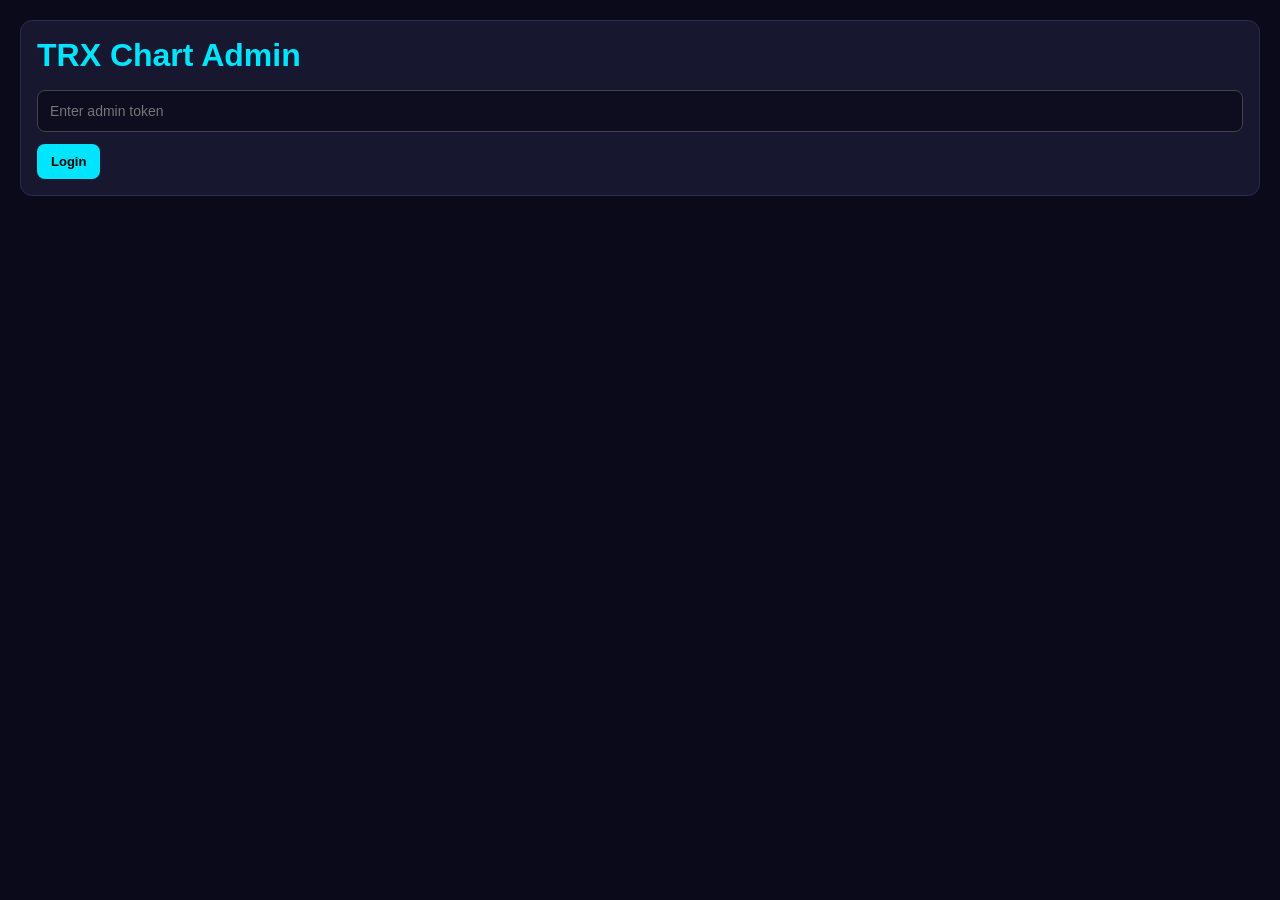
==== admin.html @ f43ef917 "Create admin.html" ====
<!DOCTYPE html>
<html lang="en">
<head>
  <meta charset="UTF-8">
  <meta name="viewport" content="width=device-width,initial-scale=1">
  <title>TRX Chart Admin</title>
  <style>
    *{box-sizing:border-box;margin:0;padding:0}
    body{font-family:Arial,sans-serif;background:#0a0a1a;color:#e8e8e8;padding:20px}
    h1{color:#00e5ff;margin-bottom:16px}
    .card{background:#171730;border:1px solid #2b2b52;border-radius:12px;padding:16px;margin-bottom:16px}
    input{width:100%;padding:12px;border-radius:8px;border:1px solid #444;background:#0d0d1f;color:#fff;margin-bottom:12px;font-size:14px}
    button{padding:10px 14px;border:0;border-radius:8px;cursor:pointer;font-weight:700;font-size:13px}
    .btn{background:#00e5ff;color:#000}
    .btn-red{background:#ff5a5a;color:#fff}
    .btn-green{background:#00c853;color:#fff}
    .btn-gray{background:#555;color:#fff}
    .row{display:flex;gap:10px;flex-wrap:wrap;margin-bottom:12px}
    .stat{flex:1;min-width:120px;background:#111126;border:1px solid #2b2b52;border-radius:10px;padding:12px}
    .num{font-size:24px;font-weight:700;color:#00e5ff}
    .lbl{font-size:12px;color:#aaa}
    table{width:100%;border-collapse:collapse}
    th,td{padding:10px;border-bottom:1px solid #2b2b52;text-align:left;font-size:13px}
    th{color:#00e5ff}
    .badge{display:inline-block;padding:4px 8px;border-radius:999px;font-size:11px;font-weight:700}
    .pending{background:#ffb300;color:#000}
    .approved{background:#00c853;color:#fff}
    .rejected,.expired{background:#ff5252;color:#fff}
    .mono{font-family:monospace;font-size:11px;color:#aaa;word-break:break-all}
    .muted{color:#999;font-size:12px}
    @media(max-width:700px){
      table,thead,tbody,tr,th,td{display:block}
      thead{display:none}
      tr{border:1px solid #2b2b52;border-radius:10px;margin-bottom:10px;padding:8px}
      td{border:0;padding:4px 0}
      td:before{content:attr(data-label)": ";font-weight:700;color:#00e5ff}
    }
  </style>
</head>
<body>

<div class="card" id="loginBox">
  <h1>TRX Chart Admin</h1>
  <input id="tokenInput" type="password" placeholder="Enter admin token">
  <button class="btn" onclick="login()">Login</button>
</div>

<div id="dashboard" style="display:none">
  <div class="row">
    <div class="stat"><div class="num" id="totalCount">0</div><div class="lbl">Total</div></div>
    <div class="stat"><div class="num" id="pendingCount" style="color:#ffb300">0</div><div class="lbl">Pending</div></div>
    <div class="stat"><div class="num" id="approvedCount" style="color:#00c853">0</div><div class="lbl">Approved</div></div>
    <div class="stat"><div class="num" id="rejectedCount" style="color:#ff5252">0</div><div class="lbl">Rejected</div></div>
  </div>

  <div class="card">
    <div class="row">
      <button class="btn" onclick="loadDevices()">Refresh</button>
      <button class="btn-gray" onclick="logout()">Logout</button>
    </div>
    <table>
      <thead>
        <tr>
          <th>Status</th><th>Name</th><th>Device ID</th>
          <th>Requested</th><th>Last Seen</th><th>Actions</th>
        </tr>
      </thead>
      <tbody id="tbody"></tbody>
    </table>
  </div>
</div>

<script>
  // ⚠️ ဒီနေရာမှာ မင်း worker URL ထည့်
  var API = "https://trx-auth.warwar-zc.workers.dev";
  var TOKEN = localStorage.getItem("trx_admin_token") || "";

  function login() {
    var t = document.getElementById("tokenInput").value.trim();
    if (!t) { alert("Enter token"); return; }
    TOKEN = t;
    localStorage.setItem("trx_admin_token", t);
    loadDevices();
  }

  function logout() {
    TOKEN = "";
    localStorage.removeItem("trx_admin_token");
    document.getElementById("dashboard").style.display = "none";
    document.getElementById("loginBox").style.display = "block";
  }

  async function loadDevices() {
    try {
      var r = await fetch(API + "/admin/list?token=" + encodeURIComponent(TOKEN));
      var data = await r.json();
      if (data.error) { alert(data.error); if (r.status === 401) logout(); return; }
      document.getElementById("loginBox").style.display = "none";
      document.getElementById("dashboard").style.display = "block";
      render(data.devices || []);
    } catch (e) { alert("Error: " + e.message); }
  }

  function render(devices) {
    var tbody = document.getElementById("tbody");
    var html = "";
    var c = { pending: 0, approved: 0, rejected: 0, expired: 0 };

    for (var i = 0; i < devices.length; i++) {
      var d = devices[i];
      var expired = d.expiresAt && Date.now() > d.expiresAt;
      var st = expired ? "expired" : (d.status || "unknown");
      c[st] = (c[st] || 0) + 1;

      var req = d.requestedAt ? new Date(d.requestedAt).toLocaleString() : "-";
      var ls = d.lastSeen ? ago(d.lastSeen) : "-";
      var did = d.deviceId || "-";

      var btns = "";
      if (d.status === "pending") {
        btns += btn("btn-green", "Approve", "approveDevice('" + did + "')");
        btns += " " + btn("btn-red", "Reject", "rejectDevice('" + did + "')");
      } else if (d.status === "approved") {
        btns += btn("btn-red", "Revoke", "rejectDevice('" + did + "')");
      } else {
        btns += btn("btn-green", "Re-approve", "approveDevice('" + did + "')");
      }
      btns += " " + btn("btn-gray", "Delete", "deleteDevice('" + did + "')");

      html += "<tr>";
      html += td("Status", '<span class="badge ' + st + '">' + st.toUpperCase() + "</span>");
      html += td("Name", esc(d.name || "-"));
      html += td("Device ID", '<span class="mono">' + esc(did) + "</span>");
      html += td("Requested", '<span class="muted">' + req + "</span>");
      html += td("Last Seen", '<span class="muted">' + ls + "</span>");
      html += td("Actions", btns);
      html += "</tr>";
    }

    tbody.innerHTML = html || '<tr><td colspan="6" style="text-align:center;padding:24px;color:#888">No devices</td></tr>';
    document.getElementById("totalCount").textContent = devices.length;
    document.getElementById("pendingCount").textContent = c.pending || 0;
    document.getElementById("approvedCount").textContent = c.approved || 0;
    document.getElementById("rejectedCount").textContent = (c.rejected || 0) + (c.expired || 0);
  }

  function td(label, content) {
    return '<td data-label="' + label + '">' + content + "</td>";
  }

  function btn(cls, label, onclick) {
    return '<button class="' + cls + '" onclick="' + onclick + '">' + label + "</button>";
  }

  async function approveDevice(deviceId) {
    var days = prompt("Days to approve? (0 = unlimited)", "0");
    if (days === null) return;
    try {
      var r = await fetch(API + "/admin/approve?token=" + encodeURIComponent(TOKEN), {
        method: "POST", headers: { "Content-Type": "application/json" },
        body: JSON.stringify({ deviceId: deviceId, expiresInDays: parseInt(days) || 0 })
      });
      var d = await r.json();
      if (d.ok) loadDevices(); else alert(d.error || "Failed");
    } catch (e) { alert("Error: " + e.message); }
  }

  async function rejectDevice(deviceId) {
    if (!confirm("Reject / revoke?")) return;
    try {
      var r = await fetch(API + "/admin/reject?token=" + encodeURIComponent(TOKEN), {
        method: "POST", headers: { "Content-Type": "application/json" },
        body: JSON.stringify({ deviceId: deviceId })
      });
      var d = await r.json();
      if (d.ok) loadDevices(); else alert(d.error || "Failed");
    } catch (e) { alert("Error: " + e.message); }
  }

  async function deleteDevice(deviceId) {
    if (!confirm("Delete permanently?")) return;
    try {
      var r = await fetch(API + "/admin/delete?token=" + encodeURIComponent(TOKEN), {
        method: "POST", headers: { "Content-Type": "application/json" },
        body: JSON.stringify({ deviceId: deviceId })
      });
      var d = await r.json();
      if (d.ok) loadDevices(); else alert(d.error || "Failed");
    } catch (e) { alert("Error: " + e.message); }
  }

  function ago(ts) {
    var d = Date.now() - ts;
    if (d < 60000) return "Just now";
    if (d < 3600000) return Math.floor(d / 60000) + "m ago";
    if (d < 86400000) return Math.floor(d / 3600000) + "h ago";
    return Math.floor(d / 86400000) + "d ago";
  }

  function esc(s) {
    return String(s)
      .replace(/&/g, "&amp;")
      .replace(/</g, "&lt;")
      .replace(/>/g, "&gt;")
      .replace(/"/g, "&quot;")
      .replace(/'/g, "&#39;");
  }

  if (TOKEN) loadDevices();
  setInterval(function() { if (TOKEN) loadDevices(); }, 30000);
</script>
</body>
</html>
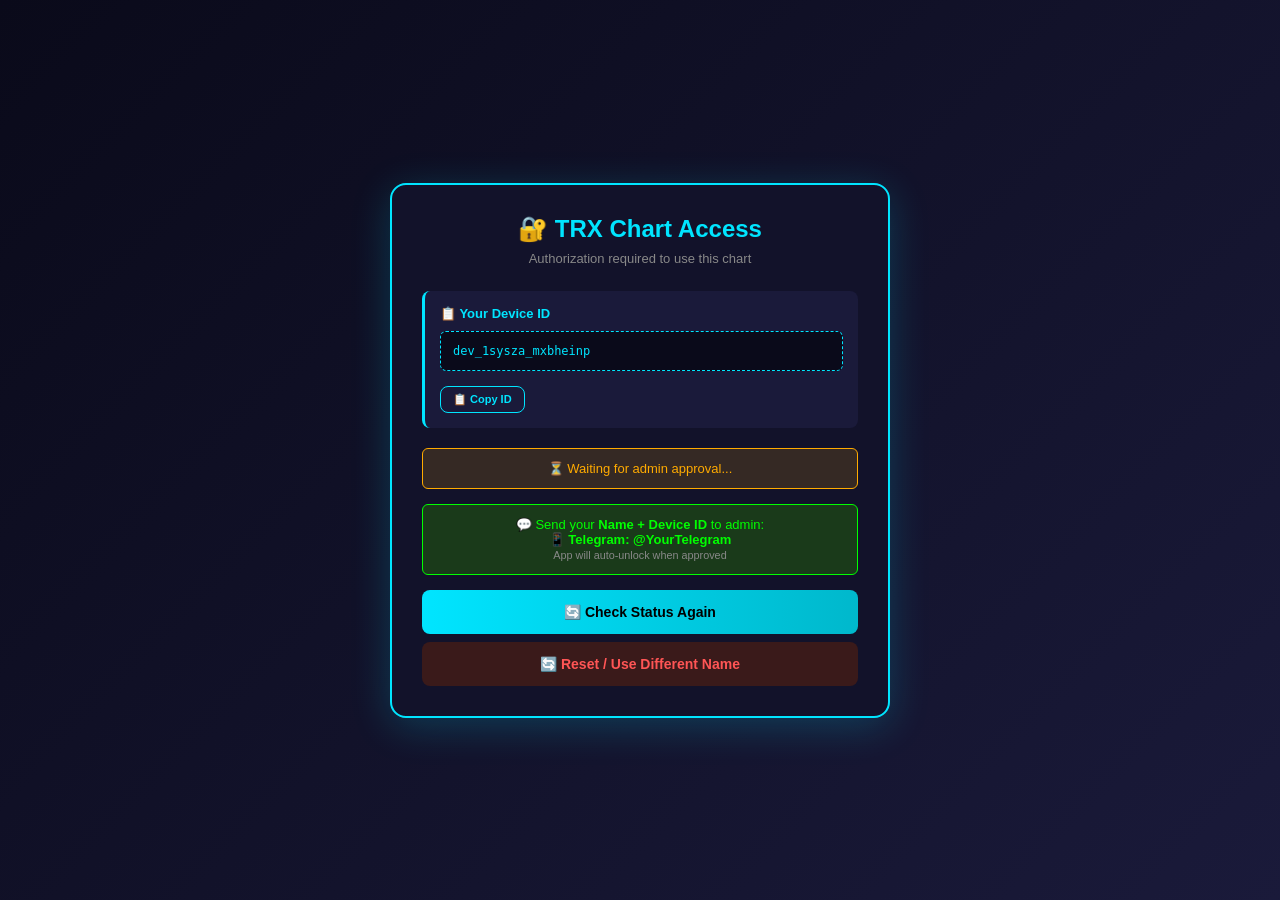
==== commit f55a7715: "Update admin.html" ====
--- a/admin.html
+++ b/admin.html
@@ -1,213 +1,2100 @@
 <!DOCTYPE html>
 <html lang="en">
-<head>
-  <meta charset="UTF-8">
-  <meta name="viewport" content="width=device-width,initial-scale=1">
-  <title>TRX Chart Admin</title>
-  <style>
-    *{box-sizing:border-box;margin:0;padding:0}
-    body{font-family:Arial,sans-serif;background:#0a0a1a;color:#e8e8e8;padding:20px}
-    h1{color:#00e5ff;margin-bottom:16px}
-    .card{background:#171730;border:1px solid #2b2b52;border-radius:12px;padding:16px;margin-bottom:16px}
-    input{width:100%;padding:12px;border-radius:8px;border:1px solid #444;background:#0d0d1f;color:#fff;margin-bottom:12px;font-size:14px}
-    button{padding:10px 14px;border:0;border-radius:8px;cursor:pointer;font-weight:700;font-size:13px}
-    .btn{background:#00e5ff;color:#000}
-    .btn-red{background:#ff5a5a;color:#fff}
-    .btn-green{background:#00c853;color:#fff}
-    .btn-gray{background:#555;color:#fff}
-    .row{display:flex;gap:10px;flex-wrap:wrap;margin-bottom:12px}
-    .stat{flex:1;min-width:120px;background:#111126;border:1px solid #2b2b52;border-radius:10px;padding:12px}
-    .num{font-size:24px;font-weight:700;color:#00e5ff}
-    .lbl{font-size:12px;color:#aaa}
-    table{width:100%;border-collapse:collapse}
-    th,td{padding:10px;border-bottom:1px solid #2b2b52;text-align:left;font-size:13px}
-    th{color:#00e5ff}
-    .badge{display:inline-block;padding:4px 8px;border-radius:999px;font-size:11px;font-weight:700}
-    .pending{background:#ffb300;color:#000}
-    .approved{background:#00c853;color:#fff}
-    .rejected,.expired{background:#ff5252;color:#fff}
-    .mono{font-family:monospace;font-size:11px;color:#aaa;word-break:break-all}
-    .muted{color:#999;font-size:12px}
-    @media(max-width:700px){
-      table,thead,tbody,tr,th,td{display:block}
-      thead{display:none}
-      tr{border:1px solid #2b2b52;border-radius:10px;margin-bottom:10px;padding:8px}
-      td{border:0;padding:4px 0}
-      td:before{content:attr(data-label)": ";font-weight:700;color:#00e5ff}
-    }
-  </style>
+<style>
+#wrap {
+  position: relative !important;
+  overflow: hidden !important;
+}
+#sidePanel {
+  position: absolute !important;
+  top: 0 !important;
+  right: 0 !important;
+  bottom: 0 !important;
+  left: auto !important;
+ 
+  height: 100% !important;
+  background: #0a0a1a !important;
+  border-left: 2px solid #333 !important;
+  z-index: 50 !important;
+  display: flex !important;
+  flex-direction: column !important;
+  overflow: hidden !important;
+}
+#sidePanel #sideTabs {
+  flex-shrink: 0 !important;
+  width: 100% !important;
+}
+#sidePanel #histP,
+#sidePanel #gameP {
+  flex: 1 !important;
+  width: 100% !important;
+  overflow: hidden !important;
+  position: relative !important;
+}
+#sidePanel #gameP.show {
+  display: block !important;
+}
+#sidePanel #gameFrame {
+  width: 100% !important;
+  height: 100% !important;
+  border: none !important;
+  display: block !important;
+}
+#sideResize {
+  position: absolute !important;
+  top: 0 !important;
+ 
+  left: auto !important;
+  width: 6px !important;
+  height: 100% !important;
+  cursor: ew-resize !important;
+  z-index: 51 !important;
+}
+#betPanel {
+  width: calc(100% - 400px) !important;
+}
+html.app-mode #betPanel {
+  width: 100vw !important;
+  left: 0 !important;
+}
+#toolbar{
+  background: red !important;
+}
+
+</style><head>
+<meta charset="UTF-8">
+<meta name="viewport" content="width=device-width, initial-scale=1.0, user-scalable=no">
+<title>TRX WinGo Chart</title>
+<style>
+*{margin:0;padding:0;box-sizing:border-box;}
+body{background:#0a0a1a;color:#e0e0e0;font-family:'Segoe UI',sans-serif;overflow:hidden;touch-action:none;}
+#authScreen{position:fixed;top:0;left:0;right:0;bottom:0;background:linear-gradient(135deg,#0a0a1a,#1a1a3a);z-index:99999;display:flex;align-items:center;justify-content:center;padding:20px;}
+#authBox{background:#12122a;border:2px solid #00e5ff;border-radius:16px;padding:30px;max-width:500px;width:100%;box-shadow:0 8px 40px rgba(0,229,255,0.2);}
+#authBox h1{color:#00e5ff;margin-bottom:8px;font-size:24px;text-align:center;}
+#authBox .subtitle{color:#888;text-align:center;margin-bottom:25px;font-size:13px;}
+#authBox .step{margin-bottom:20px;padding:15px;background:#1a1a3a;border-radius:8px;border-left:3px solid #00e5ff;}
+#authBox .step-title{color:#00e5ff;font-weight:700;margin-bottom:8px;font-size:13px;}
+#authBox input{width:100%;padding:12px;background:#0a0a1a;border:1px solid #444;border-radius:6px;color:#fff;font-size:14px;margin-bottom:10px;}
+#authBox input:focus{border-color:#00e5ff;outline:none;}
+#authBox button{width:100%;padding:14px;background:linear-gradient(90deg,#00e5ff,#00b8cc);color:#000;border:none;border-radius:8px;font-weight:700;cursor:pointer;font-size:14px;margin-top:10px;}
+#authBox button:hover{opacity:0.9;}
+#authBox button:disabled{background:#444;color:#888;cursor:not-allowed;}
+#authStatus{padding:12px;border-radius:6px;margin-top:15px;font-size:13px;text-align:center;}
+#authStatus.pending{background:rgba(255,171,0,0.15);color:#ffab00;border:1px solid #ffab00;}
+#authStatus.rejected{background:rgba(255,82,82,0.15);color:#ff5252;border:1px solid #ff5252;}
+#authStatus.expired{background:rgba(255,82,82,0.15);color:#ff5252;border:1px solid #ff5252;}
+#authStatus.error{background:rgba(255,82,82,0.15);color:#ff5252;border:1px solid #ff5252;}
+.deviceIdBox{background:#0a0a1a;padding:12px;border-radius:6px;border:1px dashed #00e5ff;margin:10px 0;font-family:monospace;font-size:12px;color:#00e5ff;word-break:break-all;}
+.copy-btn{background:#1a1a3a !important;color:#00e5ff !important;border:1px solid #00e5ff !important;padding:6px 12px !important;font-size:11px !important;width:auto !important;margin-top:5px !important;}
+.contact-info{background:#1a3a1a;padding:12px;border-radius:6px;border:1px solid #0f0;color:#0f0;font-size:13px;margin-top:15px;text-align:center;}
+#header{display:flex;align-items:center;justify-content:space-between;padding:6px 12px;background:#12122a;border-bottom:1px solid #2a2a4a;height:48px;z-index:100;}
+#header .left{display:flex;align-items:center;gap:8px;flex-wrap:wrap;}
+#header .title{font-size:15px;font-weight:700;color:#00e5ff;}
+#cbox{display:flex;align-items:center;gap:6px;background:#1a1a3a;border:1px solid #00e5ff;border-radius:6px;padding:3px 10px;}
+#cnum{font-size:20px;font-weight:700;color:#ffab00;min-width:28px;text-align:center;}
+#cres{font-size:12px;font-weight:600;max-width:220px;white-space:nowrap;color:#888;}
+#pid{font-size:10px;color:#aaa;margin-left:4px;}
+#toolbar{display:flex;align-items:center;gap:4px;padding:4px 8px;background:#0e0e24;border-bottom:1px solid #222248;flex-wrap:wrap;z-index:99;}
+#toolbar button{background:#1a1a3a;color:#ccc;border:1px solid #333;border-radius:4px;padding:5px 10px;font-size:12px;cursor:pointer;}
+#toolbar button:hover{background:#2a2a5a;color:#fff;}
+#toolbar button.active{background:#00e5ff;color:#000;border-color:#00e5ff;font-weight:700;}
+#toolbar .sep{width:1px;height:22px;background:#333;margin:0 4px;}
+#btnLoad{background:#1a3a1a !important;color:#0f0 !important;border-color:#0f0 !important;}
+#btnLoad:hover{background:#2a5a2a !important;}
+#btnLoad.loading{background:#3a3a1a !important;color:#ff0 !important;border-color:#ff0 !important;cursor:wait;}
+#btnReset{background:#3a1a1a !important;color:#f55 !important;border-color:#f55 !important;}
+#btnFit{background:#1a2a3a !important;color:#0bf !important;border-color:#0bf !important;}
+#btnGame{background:#3a1a3a !important;color:#f0f !important;border-color:#f0f !important;font-weight:700 !important;}
+#btnGame.active{background:#f0f !important;color:#000 !important;}
+#btnHide{background:#1a1a3a !important;color:#888 !important;}
+#btnPanelSize{background:#1a1a3a !important;color:#0bf !important;border-color:#0bf !important;}
+#btnBet{background:#3a3a1a !important;color:#ff0 !important;border-color:#ff0 !important;font-weight:700 !important;}
+#btnBet.active{background:#ff0 !important;color:#000 !important;}
+#wrap{position:relative;width:100%;overflow:hidden;}
+canvas{position:absolute;top:0;left:0;}
+#cMain{z-index:1;}#cOver{z-index:2;}#cDraw{z-index:3;}#cCross{z-index:4;pointer-events:none;}#cAct{z-index:10;}
+#rsiW{position:absolute;bottom:0;left:0;width:100%;}
+#rsiDrag{position:absolute;left:0;width:100%;height:12px;cursor:ns-resize;z-index:30;background:rgba(0,229,255,0.2);border-top:1px solid rgba(0,229,255,0.4);border-bottom:1px solid rgba(0,229,255,0.4);transition:background 0.2s;display:flex;align-items:center;justify-content:center;}
+#rsiDrag:hover,#rsiDrag.active{background:rgba(0,229,255,0.5);}
+#rsiDrag::before{content:'═══';color:#00e5ff;font-size:10px;font-weight:bold;letter-spacing:-2px;opacity:0.7;}
+#cRSI{z-index:1;}
+
+/* ===== BET TRACKER PANEL ===== */
+#betPanel{position:absolute;left:0;width:100%;background:#0d0d22;border-top:2px solid #ffab00;z-index:25;display:none;flex-direction:column;}
+#betPanel.show{display:flex;}
+#betDrag{position:absolute;left:0;top:-6px;width:100%;height:12px;cursor:ns-resize;z-index:31;background:rgba(255,171,0,0.2);border-top:1px solid rgba(255,171,0,0.4);border-bottom:1px solid rgba(255,171,0,0.4);transition:background 0.2s;display:flex;align-items:center;justify-content:center;}
+#betDrag:hover,#betDrag.active{background:rgba(255,171,0,0.5);}
+#betDrag::before{content:'═══';color:#ffab00;font-size:10px;font-weight:bold;letter-spacing:-2px;opacity:0.7;}
+#betContent{flex:1;display:flex;padding:10px;gap:10px;overflow:hidden;}
+.betSection{background:#1a1a3a;border-radius:6px;padding:10px;display:flex;flex-direction:column;gap:8px;}
+.betSection h4{color:#ffab00;font-size:11px;text-transform:uppercase;font-weight:700;letter-spacing:1px;border-bottom:1px solid #2a2a4a;padding-bottom:4px;margin-bottom:2px;}
+#betCurrent{flex:0 0 200px;}
+#betStats{flex:0 0 200px;overflow-y:auto;}
+#betGraph{flex:1;min-width:250px;display:flex;flex-direction:column;}
+#betHistory{flex:0 0 280px;overflow-y:auto;}
+.curBet{flex:1;display:flex;flex-direction:column;justify-content:center;align-items:center;gap:6px;padding:8px;background:#0a0a1a;border-radius:6px;border:2px dashed #2a2a4a;text-align:center;}
+.curBet.active{border-color:#ffab00;border-style:solid;background:linear-gradient(135deg,#1a1a3a,#2a1a3a);}
+.curBet.win{border-color:#00e676;background:linear-gradient(135deg,#1a3a1a,#0a3a1a);animation:winPulse 1s ease-in-out 3;}
+.curBet.loss{border-color:#ff5252;background:linear-gradient(135deg,#3a1a1a,#3a0a1a);}
+.curEmpty{color:#666;font-size:12px;}
+.curPeriod{color:#aaa;font-size:10px;font-family:monospace;}
+.curChoice{font-size:24px;font-weight:700;}
+.curChoice.big{color:#00e676;}
+.curChoice.small{color:#ff5252;}
+.curAmount{color:#ffeb3b;font-size:18px;font-weight:700;font-family:monospace;}
+.curStatus{padding:3px 8px;border-radius:3px;font-size:10px;font-weight:700;text-transform:uppercase;}
+.curStatus.pending{background:#ffab00;color:#000;}
+.curStatus.win{background:#00e676;color:#000;}
+.curStatus.loss{background:#ff5252;color:#fff;}
+@keyframes winPulse{0%,100%{box-shadow:0 0 0 #00e676;}50%{box-shadow:0 0 20px #00e676;}}
+#betChoice{display:flex;gap:6px;}
+#betChoice button{flex:1;padding:10px;border:none;border-radius:6px;font-weight:700;font-size:13px;cursor:pointer;transition:all 0.2s;}
+.btnBig{background:#1a3a1a;color:#00e676;border:2px solid #00e676 !important;}
+.btnBig.selected{background:#00e676;color:#000;}
+.btnSmall{background:#3a1a1a;color:#ff5252;border:2px solid #ff5252 !important;}
+.btnSmall.selected{background:#ff5252;color:#fff;}
+#betAmount{width:100%;padding:8px;background:#0a0a1a;border:1px solid #444;border-radius:4px;color:#fff;font-size:14px;font-weight:700;text-align:center;}
+#betPresets{display:flex;gap:4px;flex-wrap:wrap;}
+#betPresets button{flex:1;padding:6px;background:#0a0a1a;border:1px solid #444;border-radius:4px;color:#aaa;font-size:11px;cursor:pointer;min-width:50px;}
+#betPresets button:hover{background:#2a2a5a;color:#fff;border-color:#666;}
+#betPlace{padding:10px;background:linear-gradient(90deg,#ffab00,#ff8800);color:#000;border:none;border-radius:6px;font-weight:700;font-size:13px;cursor:pointer;}
+#betPlace:hover{opacity:0.9;}
+#betPlace:disabled{background:#444;color:#888;cursor:not-allowed;}
+.statRow{display:flex;justify-content:space-between;align-items:center;padding:4px 0;border-bottom:1px solid #2a2a4a;font-size:12px;}
+.statRow:last-child{border-bottom:none;}
+.statLabel{color:#aaa;}
+.statValue{font-weight:700;color:#fff;}
+.statValue.win{color:#00e676;}
+.statValue.loss{color:#ff5252;}
+.statValue.profit{font-size:14px;}
+.histRow{display:grid;grid-template-columns:auto auto auto auto 1fr;gap:8px;padding:5px 8px;font-size:11px;border-bottom:1px solid #2a2a4a;align-items:center;}
+.histRow:hover{background:#2a2a5a;}
+.histRow .time{color:#888;font-family:monospace;}
+.histRow .choice{font-weight:700;}
+.histRow .choice.big{color:#00e676;}
+.histRow .choice.small{color:#ff5252;}
+.histRow .amount{color:#aaa;font-family:monospace;}
+.histRow .result{padding:2px 6px;border-radius:3px;font-weight:700;font-size:10px;}
+.histRow .result.win{background:#00e676;color:#000;}
+.histRow .result.loss{background:#ff5252;color:#fff;}
+.histRow .result.pending{background:#ffab00;color:#000;}
+.histRow .profit{font-weight:700;text-align:right;font-family:monospace;}
+.histRow .profit.win{color:#00e676;}
+.histRow .profit.loss{color:#ff5252;}
+.histRow .delBtn{background:none;border:none;color:#666;cursor:pointer;font-size:14px;padding:0;}
+.histRow .delBtn:hover{color:#ff5252;}
+.betEmpty{text-align:center;color:#666;padding:30px;font-size:12px;}
+
+#cmenu{position:absolute;display:none;background:#1e1e3a;border:1px solid #00e5ff;border-radius:6px;padding:4px 0;z-index:60;min-width:140px;}
+#cmenu div{padding:8px 16px;font-size:12px;cursor:pointer;color:#eee;}
+#cmenu div:hover{background:#2a2a5a;}
+#sidePanel{position:absolute;top:0;right:0;height:100%;background:#0a0a1a;z-index:20;display:flex;flex-direction:column;}
+#sidePanel.hide{display:none;}
+#sideTabs{display:flex;background:#0e0e24;border-bottom:1px solid #222;height:36px;flex-shrink:0;border-left:1px solid #2a2a4a;}
+#sideTabs button{flex:1;background:transparent;color:#888;border:none;cursor:pointer;font-size:12px;font-weight:600;padding:6px;border-bottom:2px solid transparent;}
+#sideTabs button.active{color:#00e5ff;border-bottom-color:#00e5ff;background:#12122a;}
+#sideTabs button:hover{color:#fff;}
+#histP{flex:1;overflow-y:auto;display:none;border-left:1px solid #2a2a4a;}
+#histP.show{display:block;}
+.hr{display:flex;justify-content:space-between;align-items:center;padding:5px 10px;font-size:11px;border-bottom:1px solid #151530;}
+.hr.big{color:#00e676;}.hr.small{color:#ff5252;}
+.hr .rn{font-weight:700;font-size:14px;}
+#gameP{flex:1;display:none;position:relative;background:#000;border-left:1px solid #2a2a4a;}
+#gameP.show{display:block;}
+#gameFrame{width:100%;height:100%;border:none;background:#fff;}
+#gameToolbar{position:absolute;top:6px;right:6px;z-index:10;display:flex;gap:4px;}
+#gameToolbar button{background:rgba(26,26,58,0.95);color:#fff;border:1px solid #555;border-radius:4px;padding:4px 8px;font-size:11px;cursor:pointer;font-weight:700;}
+#gameToolbar button:hover{background:rgba(60,60,120,0.95);border-color:#00e5ff;}
+#gameLoading{position:absolute;top:50%;left:50%;transform:translate(-50%,-50%);color:#888;font-size:13px;text-align:center;z-index:5;background:#000;padding:20px;border-radius:8px;}
+#sideResize{position:absolute;top:0;width:8px;height:100%;cursor:ew-resize;z-index:50;background:rgba(0,229,255,0.15);transition:background 0.2s;}
+#sideResize:hover,#sideResize.active{background:rgba(0,229,255,0.6);}
+#sideResize::before{content:'⋮⋮';position:absolute;top:50%;left:50%;transform:translate(-50%,-50%);color:#00e5ff;font-size:14px;font-weight:bold;letter-spacing:-2px;}
+#sideResize.hide{display:none;}
+#dbgBox{position:fixed;bottom:0;left:0;right:0;background:rgba(0,0,0,0.95);color:#0f0;font-family:monospace;font-size:11px;padding:6px 10px;z-index:9999;max-height:30vh;overflow-y:auto;border-top:1px solid #0f0;}
+#dbgBox.hide{display:none;}
+#dbgToggle{display:none;}
+#loadOverlay{position:fixed;top:50%;left:50%;transform:translate(-50%,-50%);background:rgba(10,10,30,0.95);border:2px solid #00e5ff;border-radius:8px;padding:20px 30px;z-index:5000;color:#fff;font-size:14px;display:none;text-align:center;box-shadow:0 4px 20px rgba(0,229,255,0.3);min-width:300px;}
+#loadOverlay.show{display:block;}
+#loadProg{margin-top:10px;background:#222;border-radius:4px;height:8px;overflow:hidden;}
+#loadProgBar{background:linear-gradient(90deg,#00e5ff,#00e676);height:100%;width:0%;transition:width 0.3s;}
+#cancelBtn{margin-top:12px;background:#3a1a1a;color:#f55;border:1px solid #f55;border-radius:4px;padding:6px 14px;font-size:12px;cursor:pointer;}
+#cancelBtn:hover{background:#5a2a2a;}
+@media(max-width:600px){
+#header{padding:4px 8px;height:42px;}
+#header .title{font-size:13px;}
+#cnum{font-size:16px;}
+#cres{font-size:10px;max-width:140px;}
+#toolbar button{padding:4px 8px;font-size:11px;}
+#sideResize{width:14px;}
+#authBox{padding:20px;}
+#rsiDrag{height:16px;}
+#betDrag{height:16px;}
+#betContent{flex-direction:column;overflow-y:auto;}
+#betQuick,#betStats,#betHistory{flex:0 0 auto;}
+}
+@media(max-width:900px){#sideResize{width:12px;}}
+</style>
 </head>
 <body>
-
-<div class="card" id="loginBox">
-  <h1>TRX Chart Admin</h1>
-  <input id="tokenInput" type="password" placeholder="Enter admin token">
-  <button class="btn" onclick="login()">Login</button>
-</div>
-
-<div id="dashboard" style="display:none">
-  <div class="row">
-    <div class="stat"><div class="num" id="totalCount">0</div><div class="lbl">Total</div></div>
-    <div class="stat"><div class="num" id="pendingCount" style="color:#ffb300">0</div><div class="lbl">Pending</div></div>
-    <div class="stat"><div class="num" id="approvedCount" style="color:#00c853">0</div><div class="lbl">Approved</div></div>
-    <div class="stat"><div class="num" id="rejectedCount" style="color:#ff5252">0</div><div class="lbl">Rejected</div></div>
-  </div>
-
-  <div class="card">
-    <div class="row">
-      <button class="btn" onclick="loadDevices()">Refresh</button>
-      <button class="btn-gray" onclick="logout()">Logout</button>
+<div id="authScreen">
+  <div id="authBox">
+    <h1>🔐 TRX Chart Access</h1>
+    <div class="subtitle">Authorization required to use this chart</div>
+    <div id="authStep1">
+      <div class="step">
+        <div class="step-title">📝 Enter Your Name</div>
+        <input type="text" id="userNameInput" placeholder="e.g. John, Mg Mg, etc.">
+      </div>
+      <button onclick="requestAccess()" id="reqBtn">Request Access →</button>
     </div>
-    <table>
-      <thead>
-        <tr>
-          <th>Status</th><th>Name</th><th>Device ID</th>
-          <th>Requested</th><th>Last Seen</th><th>Actions</th>
-        </tr>
-      </thead>
-      <tbody id="tbody"></tbody>
-    </table>
+    <div id="authStep2" style="display:none">
+      <div class="step">
+        <div class="step-title">📋 Your Device ID</div>
+        <div class="deviceIdBox" id="deviceIdDisplay"></div>
+        <button class="copy-btn" onclick="copyDeviceId()">📋 Copy ID</button>
+      </div>
+      <div id="authStatus" class="pending">⏳ Waiting for admin approval...</div>
+      <div class="contact-info">
+        💬 Send your <strong>Name + Device ID</strong> to admin:<br>
+        <strong>📱 Telegram: @YourTelegram</strong><br>
+        <small style="color:#888">App will auto-unlock when approved</small>
+      </div>
+      <button onclick="checkStatus()" style="margin-top:15px">🔄 Check Status Again</button>
+      <button onclick="resetAuth()" style="background:#3a1a1a !important;color:#f55 !important;margin-top:8px">🔄 Reset / Use Different Name</button>
+    </div>
   </div>
 </div>
-
+<div id="header">
+<div class="left">
+<span class="title">TRX WinGo</span>
+<div id="cbox"><span id="cnum">--</span><span id="cres">loading...</span></div>
+<span id="pid"></span>
+</div>
+</div>
+<div id="toolbar">
+<button class="active" data-tool="pointer">☝Pointer</button><div class="sep"></div>
+<button data-tool="trendline">📏Trend</button>
+<button data-tool="hline">➖HLine</button>
+<button data-tool="rect">⬜Rect</button>
+<button data-tool="fib">📐Fib</button>
+<button data-tool="text">🔤Text</button><div class="sep"></div>
+<button data-ind="ema9">EMA9</button>
+<button data-ind="ema21">EMA21</button>
+<button data-ind="rsi">RSI</button><div class="sep"></div>
+<button id="btnBet">💰 Bet Tracker</button>
+<button id="btnLoad">⬇️ Load History</button>
+<button id="btnFit">📐 Fit</button>
+<button id="btnGame">🎮 Toggle Game</button>
+<button id="btnPanelSize">↔ Panel Size</button>
+<button id="btnHide">👁 Hide Panel</button>
+<button id="btnClear">🗑Clear</button>
+<button id="btnReset">⚠️Reset</button>
+</div>
+<div id="wrap">
+<canvas id="cMain"></canvas><canvas id="cOver"></canvas><canvas id="cDraw"></canvas>
+<canvas id="cCross"></canvas><canvas id="cAct"></canvas>
+<div id="rsiDrag"></div>
+<div id="rsiW"><canvas id="cRSI"></canvas></div>
+<div id="cmenu"><div id="cmDel">🗑 Delete</div><div id="cmCol">🎨 Color</div></div>
+
+<!-- BET TRACKER PANEL -->
+<div id="betPanel">
+  <div id="betDrag"></div>
+  <div id="betContent">
+  <div class="betSection" id="betCurrent">
+    <h4>🎯 Current Bet</h4>
+    <div id="curBetInfo" class="curBet">
+      <div class="curEmpty">No active bet</div>
+    </div>
+  </div>
+  
+  <div class="betSection" id="betStats">
+    <h4>📊 Today's Stats</h4>
+    <div class="statRow"><span class="statLabel">Total Bets</span><span class="statValue" id="sTotal">0</span></div>
+    <div class="statRow"><span class="statLabel">Wins</span><span class="statValue win" id="sWins">0</span></div>
+    <div class="statRow"><span class="statLabel">Losses</span><span class="statValue loss" id="sLosses">0</span></div>
+    <div class="statRow"><span class="statLabel">Pending</span><span class="statValue" id="sPending">0</span></div>
+    <div class="statRow"><span class="statLabel">Win Rate</span><span class="statValue" id="sRate">0%</span></div>
+    <div class="statRow"><span class="statLabel">Streak</span><span class="statValue" id="sStreak">-</span></div>
+    <div class="statRow"><span class="statLabel">Profit</span><span class="statValue profit" id="sProfit">+0</span></div>
+    <div class="statRow"><span class="statLabel">ROI</span><span class="statValue profit" id="sROI">+0%</span></div>
+    <button id="betReset" style="margin-top:8px;padding:6px;background:#3a1a1a;border:1px solid #ff5252;color:#ff5252;border-radius:4px;font-size:11px;cursor:pointer;font-weight:700;">🗑️ Clear All Bets</button>
+  </div>
+  
+  <div class="betSection" id="betGraph">
+    <h4>📈 Profit Graph (24h)</h4>
+    <canvas id="profitChart" style="flex:1;width:100%;height:100%;background:#0a0a1a;border-radius:4px;"></canvas>
+  </div>
+  
+    <div class="betSection" id="betHistory">
+    <h4>📜 Today's Bets</h4>
+    <div id="betList"></div>
+  </div>
+</div>
+</div>
+
+<div id="sideResize" title="Drag to resize panel"></div>
+<div id="sidePanel">
+  <div id="sideTabs">
+    <button id="tabHist" class="active">📋 History (<span id="hCount">0</span>)</button>
+    <button id="tabGame">🎮 Game</button>
+  </div>
+  <div id="histP" class="show"><div id="hList"></div></div>
+  <div id="gameP">
+      <div id="gameToolbar" style="left:6px !important;right:auto !important;">
+            <button id="gamePopup">↗️ Popup</button>
+      <button id="gameReload">🔄 Reload</button>
+    </div>
+    <div id="gameLoading"><div style="font-size:18px;margin-bottom:10px">🎮</div><div>Loading...</div></div>
+   <iframe id="gameFrame" src="about:blank" allow="autoplay; fullscreen; payment; clipboard-write" referrerpolicy="no-referrer"></iframe>
+  </div>
+</div>
+</div>
+<div id="loadOverlay"><div id="loadMsg">Loading...</div><div id="loadProg"><div id="loadProgBar"></div></div><button id="cancelBtn" onclick="cancelLoading=true">❌ Cancel</button></div>
+<div id="dbgBox" class="hide"></div>
+<button id="dbgToggle">🔧Debug</button>
 <script>
-  // ⚠️ ဒီနေရာမှာ မင်း worker URL ထည့်
-  var API = "https://trx-auth.warwar-zc.workers.dev";
-  var TOKEN = localStorage.getItem("trx_admin_token") || "";
-
-  function login() {
-    var t = document.getElementById("tokenInput").value.trim();
-    if (!t) { alert("Enter token"); return; }
-    TOKEN = t;
-    localStorage.setItem("trx_admin_token", t);
-    loadDevices();
-  }
-
-  function logout() {
-    TOKEN = "";
-    localStorage.removeItem("trx_admin_token");
-    document.getElementById("dashboard").style.display = "none";
-    document.getElementById("loginBox").style.display = "block";
-  }
-
-  async function loadDevices() {
+const dbgEl=document.getElementById('dbgBox');
+const dbgLines=[];
+function D(msg){const t=new Date().toLocaleTimeString();const line='['+t+'] '+msg;dbgLines.push(line);if(dbgLines.length>100)dbgLines.shift();dbgEl.innerHTML=dbgLines.map(l=>'<div>'+l+'</div>').join('');dbgEl.scrollTop=dbgEl.scrollHeight;console.log(line);}
+
+const AUTH_API='https://trx-auth.warwar-zc.workers.dev';
+const ADMIN_CONTACT='@YourTelegram';
+let authCheckInterval=null;
+
+function getDeviceId(){let id=localStorage.getItem('trx_device_id');if(!id){const nav=navigator;const screen=window.screen;const fp=[nav.userAgent,nav.language,nav.platform,screen.width+'x'+screen.height,screen.colorDepth,new Date().getTimezoneOffset(),Math.random().toString(36).substr(2,9)].join('|');let hash=0;for(let i=0;i<fp.length;i++){hash=((hash<<5)-hash)+fp.charCodeAt(i);hash=hash&hash;}id='dev_'+Math.abs(hash).toString(36)+'_'+Date.now().toString(36);localStorage.setItem('trx_device_id',id);}return id;}
+function getUserName(){return localStorage.getItem('trx_user_name')||'';}
+function setUserName(n){localStorage.setItem('trx_user_name',n);}
+function getBrowserInfo(){const ua=navigator.userAgent;let browser='Unknown';if(/Chrome/.test(ua)&&!/Edge/.test(ua))browser='Chrome';else if(/Firefox/.test(ua))browser='Firefox';else if(/Safari/.test(ua))browser='Safari';else if(/Edge/.test(ua))browser='Edge';let os='Unknown';if(/Windows/.test(ua))os='Windows';else if(/Android/.test(ua))os='Android';else if(/iPhone|iPad/.test(ua))os='iOS';else if(/Mac/.test(ua))os='Mac';else if(/Linux/.test(ua))os='Linux';return browser+' / '+os;}
+async function checkAuthStatus(){const deviceId=getDeviceId();try{const r=await fetch(AUTH_API+'/check?device='+encodeURIComponent(deviceId));return await r.json();}catch(e){return {status:'error',error:e.message};}}
+async function requestAccess(){const name=document.getElementById('userNameInput').value.trim();if(!name){alert('Please enter your name');return;}if(name.length<2){alert('Name too short');return;}setUserName(name);const deviceId=getDeviceId();const btn=document.getElementById('reqBtn');btn.disabled=true;btn.textContent='Submitting...';try{await fetch(AUTH_API+'/request',{method:'POST',headers:{'Content-Type':'application/json'},body:JSON.stringify({deviceId,name,info:{browser:getBrowserInfo(),userAgent:navigator.userAgent}})});showStep2(deviceId);}catch(e){alert('Error: '+e.message);btn.disabled=false;btn.textContent='Request Access →';}}
+function showStep2(deviceId){document.getElementById('authStep1').style.display='none';document.getElementById('authStep2').style.display='block';document.getElementById('deviceIdDisplay').textContent=deviceId;document.querySelector('.contact-info').innerHTML='💬 Send your <strong>Name + Device ID</strong> to admin:<br><strong>📱 Telegram: '+ADMIN_CONTACT+'</strong><br><small style="color:#888">App will auto-unlock when approved</small>';}
+function copyDeviceId(){const id=document.getElementById('deviceIdDisplay').textContent;const text='Name: '+getUserName()+'\nDevice ID: '+id;if(navigator.clipboard){navigator.clipboard.writeText(text).then(()=>{alert('Copied!\n\n'+text);}).catch(()=>{prompt('Copy this:',text);});}else{prompt('Copy this:',text);}}
+async function checkStatus(){const data=await checkAuthStatus();const statusEl=document.getElementById('authStatus');if(data.status==='approved'){statusEl.textContent='✅ Approved! Loading app...';statusEl.style.background='rgba(0,200,83,0.15)';statusEl.style.color='#00c853';statusEl.style.border='1px solid #00c853';setTimeout(()=>{document.getElementById('authScreen').style.display='none';initApp();},800);}else if(data.status==='rejected'){statusEl.textContent='❌ Access denied. Contact admin.';statusEl.className='rejected';}else if(data.status==='expired'){statusEl.textContent='⏰ Access expired. Contact admin to renew.';statusEl.className='expired';}else if(data.status==='pending'){statusEl.textContent='⏳ Still waiting for admin approval...';statusEl.className='pending';}else{statusEl.textContent='⚠️ '+(data.error||'Unknown status');statusEl.className='error';}}
+function resetAuth(){if(confirm('Reset auth?\nThis will clear your device ID and require new approval.')){localStorage.removeItem('trx_device_id');localStorage.removeItem('trx_user_name');location.reload();}}
+async function initAuth(){const data=await checkAuthStatus();if(data.status==='approved'){document.getElementById('authScreen').style.display='none';initApp();return;}if(data.status==='unknown'){const savedName=getUserName();if(savedName)document.getElementById('userNameInput').value=savedName;return;}showStep2(getDeviceId());if(data.status==='pending'){document.getElementById('authStatus').textContent='⏳ Waiting for admin approval...';document.getElementById('authStatus').className='pending';if(!authCheckInterval)authCheckInterval=setInterval(checkStatus,10000);}else if(data.status==='rejected'){document.getElementById('authStatus').textContent='❌ Access denied. Contact admin.';document.getElementById('authStatus').className='rejected';}else if(data.status==='expired'){document.getElementById('authStatus').textContent='⏰ Access expired. Contact admin to renew.';document.getElementById('authStatus').className='expired';}}
+setInterval(async()=>{if(document.getElementById('authScreen').style.display!=='none')return;const data=await checkAuthStatus();if(data.status!=='approved'){alert('⚠️ Your access has been revoked or expired.\nApp will reload.');location.reload();}},60000);
+window.addEventListener('load',initAuth);
+
+document.addEventListener('keydown',ev=>{if(ev.ctrlKey&&(ev.key==='d'||ev.key==='D')){ev.preventDefault();dbgEl.classList.toggle('hide');}});
+
+const API='https://trx-apl.warwar-zc.workers.dev/';
+const GAME_URL='https://6win598.com/?pwa=1&fb_dynamic_pixel=0&invitationCode=S25R373749#/';
+const FIBLV=[0,0.236,0.382,0.5,0.618,0.786,1];
+const COL={bg:'#0a0a1a',grid:'#252548',gtP:'#e0e0e0',gtT:'#d0d0d0',up:'#00e676',dn:'#ff5252',upB:'#00ff88',dnB:'#ff7575',cNum:'#ffeb3b',e9:'#ffab00',e21:'#29b6f6',r1:'#ff4081',r2:'#00e5ff',cr:'rgba(255,255,255,0.35)',sel:'#00e5ff',tr:'#00e5ff',hl:'#ffab00',rf:'rgba(0,229,255,0.15)',rl:'#00e5ff',fb:'#e040fb',tx:'#ffeb3b',rsiBg:'#0d0d22',rsiLine70:'#ff5252',rsiLine30:'#00e676',rsiLine50:'#ffab00',rsiTextOB:'#ff7575',rsiTextOS:'#00ff88',rsiText50:'#ffab00'};
+const PAW=55,BODY_H=2;
+const STORE_KEY='TRX_HIST_V3',DRAW_KEY='TRX_DRAW_V3',SIDE_KEY='TRX_SIDE_V3',TAB_KEY='TRX_TAB_V3',IND_KEY='TRX_IND_V3',RSI_H_KEY='TRX_RSIH_V3';
+const BETS_KEY='TRX_BETS_V1',BET_PANEL_KEY='TRX_BETPANEL_V1',BET_H_KEY='TRX_BETH_V1';
+
+let W,H,mH,rH=120,sideW=350,betH=180;
+let cv={},cc={};
+let cds=[],e9=[],e21=[],rsi=[],rsig=[];
+let cW=8,cG=2,sx=0,pN,pX,pR;
+let ind={ema9:0,ema21:0,rsi:0};
+let tool='pointer',draws=[],sel=null,dip=null;
+let isDr=false,drg=null,pan=null,blk=false;
+let mx=-1,my=-1,ltm=null,lfr=false;
+let results=[],lastPeriod='';
+let sideShow=true,activeTab='hist',gameLoaded=false;
+let priceZoom=1,pzAct=false,pzSY=0,pzSZ=1,pzMan=false;
+let rsiDrg=false,rsiDSY=0,rsiDSH=0;
+let isLoading=false,cancelLoading=false;
+let currentBlockHeight=null,userZoomed=false,userScrolled=false;
+let sideResizing=false,sideResizeStartX=0,sideResizeStartW=0;
+let gameWindow=null;
+
+// BET TRACKER STATE
+let bets=[];
+let betShow=false;
+let selectedChoice=null;
+let betDrg=false,betDSY=0,betDSH=0;
+
+function maxSideW(){return Math.floor(window.innerWidth*0.9);}
+function minSideW(){return 200;}
+
+try{
+  const s=localStorage.getItem(SIDE_KEY);if(s){const v=parseInt(s);if(v>=200)sideW=v;}
+  const t=localStorage.getItem(TAB_KEY);if(t==='hist'||t==='game')activeTab=t;
+  const i=localStorage.getItem(IND_KEY);if(i){const o=JSON.parse(i);if(o&&typeof o==='object'){ind.ema9=o.ema9?1:0;ind.ema21=o.ema21?1:0;ind.rsi=o.rsi?1:0;}}
+  const rh=localStorage.getItem(RSI_H_KEY);if(rh){const v=parseInt(rh);if(v>=40)rH=v;}
+  const bp=localStorage.getItem(BET_PANEL_KEY);if(bp==='1')betShow=true;
+  const bh=localStorage.getItem(BET_H_KEY);if(bh){const v=parseInt(bh);if(v>=120)betH=v;}
+  const bs=localStorage.getItem(BETS_KEY);if(bs){const arr=JSON.parse(bs);if(Array.isArray(arr))bets=arr;}
+}catch(e){}
+
+function indSave(){try{localStorage.setItem(IND_KEY,JSON.stringify(ind));}catch(e){}}
+function rsiHSave(){try{localStorage.setItem(RSI_H_KEY,String(rH));}catch(e){}}
+function betPanelSave(){try{localStorage.setItem(BET_PANEL_KEY,betShow?'1':'0');}catch(e){}}
+function betHSave(){try{localStorage.setItem(BET_H_KEY,String(betH));}catch(e){}}
+function betsSave(){try{localStorage.setItem(BETS_KEY,JSON.stringify(bets.slice(-500)));}catch(e){}}
+function storeSave(){try{localStorage.setItem(STORE_KEY,JSON.stringify(results));}catch(e){try{results=results.slice(-2000);localStorage.setItem(STORE_KEY,JSON.stringify(results));}catch(e2){}}}
+function storeLoad(){try{const r=localStorage.getItem(STORE_KEY);if(!r)return[];const a=JSON.parse(r);if(!Array.isArray(a))return[];return a;}catch(e){return[];}}
+function drawSave(){try{localStorage.setItem(DRAW_KEY,JSON.stringify(draws));}catch(e){}}
+function drawLoad(){try{const r=localStorage.getItem(DRAW_KEY);if(r){const a=JSON.parse(r);if(Array.isArray(a))return a;}}catch(e){}return[];}
+function sideSave(){try{localStorage.setItem(SIDE_KEY,String(sideW));}catch(e){}}
+function tabSave(){try{localStorage.setItem(TAB_KEY,activeTab);}catch(e){}}
+
+function showOverlay(msg,prog){const el=document.getElementById('loadOverlay');document.getElementById('loadMsg').innerHTML=msg;if(prog!==undefined)document.getElementById('loadProgBar').style.width=prog+'%';el.classList.add('show');}
+function hideOverlay(){document.getElementById('loadOverlay').classList.remove('show');}
+function mergeResults(newRecords){const map=new Map();for(const r of results)map.set(r.period,r);let added=0;for(const r of newRecords){if(!map.has(r.period)){map.set(r.period,r);added++;}}results=Array.from(map.values()).sort((a,b)=>{const ta=a.timestamp>1e12?a.timestamp:a.timestamp*1000;const tb=b.timestamp>1e12?b.timestamp:b.timestamp*1000;return ta-tb;});if(results.length>0)lastPeriod=results[results.length-1].period;return added;}
+function autoFitCandles(){if(!cds.length)return;const visW=chW();const targetVisible=Math.min(cds.length,150);let idealW=Math.floor((visW-PAW-30)/(targetVisible*1.3));if(cds.length>800){cW=Math.max(2,Math.min(5,idealW));}else if(cds.length>400){cW=Math.max(3,Math.min(7,idealW));}else if(cds.length>200){cW=Math.max(5,Math.min(10,idealW));}else if(cds.length>50){cW=Math.max(8,Math.min(15,idealW));}else{cW=Math.max(15,Math.min(25,idealW));}cG=Math.max(1,Math.round(cW*0.3));}
+
+// ============ BET TRACKER FUNCTIONS ============
+function selectChoice(c){
+  selectedChoice=c;
+  document.getElementById('chooseBig').classList.toggle('selected',c==='Big');
+  document.getElementById('chooseSmall').classList.toggle('selected',c==='Small');
+}
+
+function placeBet(){
+  if(!selectedChoice){alert('Please select Big or Small');return;}
+  const amt=parseFloat(document.getElementById('betAmount').value);
+  if(!amt||amt<=0){alert('Enter valid amount');return;}
+  // Use NEXT period (current is in progress)
+  // We bet on the period that hasn't appeared yet
+  // Find next period after lastPeriod
+  let targetPeriod=null;
+  if(lastPeriod){
+    const num=BigInt(lastPeriod);
+    targetPeriod=String(num+1n);
+  }else{
+    targetPeriod='unknown_'+Date.now();
+  }
+  const bet={
+    id:'b_'+Date.now()+'_'+Math.random().toString(36).substr(2,5),
+    period:targetPeriod,
+    choice:selectedChoice,
+    amount:amt,
+    timestamp:Date.now(),
+    status:'pending',
+    result:null,
+    profit:0
+  };
+  bets.push(bet);
+  betsSave();
+  renderBets();
+  D('💰 Bet placed: '+selectedChoice+' '+amt+' on period '+targetPeriod);
+  // Reset selection
+  selectedChoice=null;
+  document.getElementById('chooseBig').classList.remove('selected');
+  document.getElementById('chooseSmall').classList.remove('selected');
+}
+
+function matchBets(){
+  // Match pending bets with results
+  let updated=false;
+  for(const bet of bets){
+    if(bet.status!=='pending')continue;
+    const result=results.find(r=>r.period===bet.period);
+    if(result){
+      bet.result=result.bigSmall;
+      bet.resultNumber=result.result;
+      bet.status=(bet.choice===result.bigSmall)?'win':'loss';
+      bet.profit=bet.status==='win'?bet.amount:-bet.amount;
+      updated=true;
+      D('🎯 Bet matched: '+bet.period+' '+bet.choice+' vs '+result.bigSmall+' = '+bet.status.toUpperCase());
+    }
+  }
+  if(updated){
+    betsSave();
+    renderBets();
+  }
+}
+
+function deleteBet(id){
+  bets=bets.filter(b=>b.id!==id);
+  betsSave();
+  renderBets();
+}
+
+function resetBets(){
+  if(!confirm('Clear ALL bet history?\nThis cannot be undone.'))return;
+  bets=[];
+  betsSave();
+  renderBets();
+  D('🗑️ All bets cleared');
+}
+
+function renderBets(){
+  // Today's bets only
+  const todayStart=new Date();todayStart.setHours(0,0,0,0);
+  const todayBets=bets.filter(b=>b.timestamp>=todayStart.getTime());
+  const wins=todayBets.filter(b=>b.status==='win').length;
+  const losses=todayBets.filter(b=>b.status==='loss').length;
+  const pending=todayBets.filter(b=>b.status==='pending').length;
+  const total=todayBets.length;
+  const finished=wins+losses;
+  const rate=finished>0?Math.round(wins/finished*100):0;
+  
+  let profit=0,totalAmount=0;
+ for(const b of todayBets){
+  if(b.status==='win'||b.status==='loss'){
+    profit+=(b.profit * 100);
+    totalAmount+=(b.amount * 100);
+  }
+}
+  const roi=totalAmount>0?(profit/totalAmount*100).toFixed(1):'0.0';
+  
+  // Streak
+  const finishedBets=todayBets.filter(b=>b.status==='win'||b.status==='loss').sort((a,b)=>b.timestamp-a.timestamp);
+  let streak='-';
+  if(finishedBets.length>0){
+    const lastResult=finishedBets[0].status;
+    let count=0;
+    for(const b of finishedBets){if(b.status===lastResult)count++;else break;}
+    streak=(lastResult==='win'?'W':'L')+count;
+  }
+  
+  // Update stats
+  const setEl=(id,val,cls)=>{const e=document.getElementById(id);if(e){e.textContent=val;if(cls)e.className='statValue '+cls;}};
+  setEl('sTotal',total);
+  setEl('sWins',wins);
+  setEl('sLosses',losses);
+  setEl('sPending',pending);
+  setEl('sRate',rate+'%');
+  setEl('sStreak',streak);
+  setEl('sProfit',(profit>=0?'+':'')+profit.toLocaleString(),'profit '+(profit>0?'win':profit<0?'loss':''));
+  setEl('sROI',(roi>=0?'+':'')+roi+'%','profit '+(parseFloat(roi)>0?'win':parseFloat(roi)<0?'loss':''));
+  
+  // Current bet (latest pending or most recent today)
+  renderCurrentBet(todayBets);
+  
+  // Profit graph
+  renderProfitChart(todayBets);
+  
+  // History list (today, newest first)
+  const list=document.getElementById('betList');
+  if(!list)return;
+  if(todayBets.length===0){
+    list.innerHTML='<div class="betEmpty">No bets today.<br>Place a bet on 6win598.com to start tracking!</div>';
+    return;
+  }
+  const show=todayBets.slice().sort((a,b)=>b.timestamp-a.timestamp).slice(0,50);
+  let html='';
+  for(const b of show){
+    const t=new Date(b.timestamp);
+    const ts=t.getHours().toString().padStart(2,'0')+':'+t.getMinutes().toString().padStart(2,'0');
+    const choiceCls=b.choice==='Big'?'big':'small';
+    const choiceIcon=b.choice==='Big'?'🟢':'🔴';
+    let resultBadge='',profitText='';
+    if(b.status==='pending'){
+      resultBadge='<span class="result pending">⏳</span>';
+      profitText='<span class="profit" style="color:#ffab00">--</span>';
+    }else if(b.status==='win'){
+      resultBadge='<span class="result win">W</span>';
+     profitText='<span class="profit win">+'+((b.profit||b.amount) * 100).toLocaleString()+'</span>';
+    }else{
+      resultBadge='<span class="result loss">L</span>';
+     profitText='<span class="profit loss">'+((b.profit||-b.amount) * 100).toLocaleString()+'</span>';
+    }
+    html+='<div class="histRow">'+
+      '<span class="time">'+ts+'</span>'+
+      '<span class="choice '+choiceCls+'">'+choiceIcon+b.choice.charAt(0)+'</span>'+
+    '<span class="amount">'+(b.amount * 100).toLocaleString()+' MMK</span>'+
+      resultBadge+
+      profitText+
+    '</div>';
+  }
+  list.innerHTML=html;
+}
+
+function renderCurrentBet(todayBets){
+  const el=document.getElementById('curBetInfo');
+  if(!el)return;
+  
+  // Find latest pending, or most recent finished
+  const pending=todayBets.filter(b=>b.status==='pending').sort((a,b)=>b.timestamp-a.timestamp)[0];
+  const recent=todayBets.sort((a,b)=>b.timestamp-a.timestamp)[0];
+  const cur=pending||recent;
+  
+  if(!cur){
+    el.className='curBet';
+    el.innerHTML='<div class="curEmpty">No bet yet today</div>';
+    return;
+  }
+  
+  const choiceCls=cur.choice==='Big'?'big':'small';
+  const choiceIcon=cur.choice==='Big'?'🟢':'🔴';
+  let statusCls=cur.status,statusText=cur.status.toUpperCase();
+ if(cur.status==='pending')statusText='⏳ PENDING';
+else if(cur.status==='win')statusText='✓ WIN +'+((cur.profit||cur.amount) * 100).toLocaleString();
+else statusText='✗ LOSS '+((cur.profit||-cur.amount) * 100).toLocaleString();
+  el.className='curBet '+(cur.status==='pending'?'active':cur.status);
+  el.innerHTML=
+    '<div class="curPeriod">#'+cur.period.slice(-8)+'</div>'+
+    '<div class="curChoice '+choiceCls+'">'+choiceIcon+' '+cur.choice.toUpperCase()+'</div>'+
+  '<div class="curAmount">'+(cur.amount * 100).toLocaleString()+' MMK</div>'+
+    '<div class="curStatus '+statusCls+'">'+statusText+'</div>';
+}
+function renderProfitChart(todayBets){
+  const cv=document.getElementById('profitChart');
+  if(!cv)return;
+  const finished=todayBets.filter(b=>b.status==='win'||b.status==='loss').sort((a,b)=>a.timestamp-b.timestamp);
+  
+  // Setup canvas
+  const dpr=window.devicePixelRatio||1;
+  const rect=cv.getBoundingClientRect();
+  cv.width=rect.width*dpr;
+  cv.height=rect.height*dpr;
+  const ctx=cv.getContext('2d');
+  ctx.scale(dpr,dpr);
+  const W=rect.width,H=rect.height;
+  
+  // Clear
+  ctx.fillStyle='#0a0a1a';
+  ctx.fillRect(0,0,W,H);
+  
+  if(finished.length===0){
+    ctx.fillStyle='#666';
+    ctx.font='12px Segoe UI';
+    ctx.textAlign='center';
+    ctx.fillText('No completed bets yet',W/2,H/2);
+    return;
+  }
+  
+  // Calculate cumulative profit
+  let cum=0;
+  const points=finished.map(b=>{cum+=b.profit;return cum;});
+  const maxP=Math.max(0,...points);
+  const minP=Math.min(0,...points);
+  const range=Math.max(Math.abs(maxP),Math.abs(minP),100);
+  
+  const pad=20;
+  const chartW=W-pad*2;
+  const chartH=H-pad*2;
+  const zeroY=pad+chartH/2;
+  
+  // Grid + zero line
+  ctx.strokeStyle='#2a2a4a';
+  ctx.lineWidth=1;
+  ctx.setLineDash([3,3]);
+  ctx.beginPath();ctx.moveTo(pad,zeroY);ctx.lineTo(W-pad,zeroY);ctx.stroke();
+  ctx.setLineDash([]);
+  
+  // Labels
+  ctx.fillStyle='#666';
+  ctx.font='9px monospace';
+  ctx.textAlign='right';
+  ctx.fillText('+'+range.toFixed(0),pad-2,pad+8);
+  ctx.fillText('0',pad-2,zeroY+3);
+  ctx.fillText('-'+range.toFixed(0),pad-2,H-pad);
+  
+  // Profit line
+  ctx.strokeStyle=cum>=0?'#00e676':'#ff5252';
+  ctx.lineWidth=2;
+  ctx.beginPath();
+  for(let i=0;i<points.length;i++){
+    const x=pad+(points.length===1?chartW/2:(i/(points.length-1))*chartW);
+    const y=zeroY-(points[i]/range)*(chartH/2);
+    if(i===0)ctx.moveTo(x,y);
+    else ctx.lineTo(x,y);
+  }
+  ctx.stroke();
+  
+  // Fill area under line
+  ctx.fillStyle=cum>=0?'rgba(0,230,118,0.15)':'rgba(255,82,82,0.15)';
+  ctx.lineTo(pad+chartW,zeroY);
+  ctx.lineTo(pad,zeroY);
+  ctx.closePath();
+  ctx.fill();
+  
+  // Dots on each point
+  ctx.fillStyle=cum>=0?'#00e676':'#ff5252';
+  for(let i=0;i<points.length;i++){
+    const x=pad+(points.length===1?chartW/2:(i/(points.length-1))*chartW);
+    const y=zeroY-(points[i]/range)*(chartH/2);
+    ctx.beginPath();ctx.arc(x,y,2,0,Math.PI*2);ctx.fill();
+  }
+  
+  // Final value text
+  ctx.fillStyle=cum>=0?'#00e676':'#ff5252';
+  ctx.font='bold 14px Segoe UI';
+  ctx.textAlign='right';
+  ctx.fillText((cum>=0?'+':'')+cum.toLocaleString(),W-pad-5,pad+15);
+}
+
+function toggleBetPanel(){
+  betShow=!betShow;
+  document.getElementById('betPanel').classList.toggle('show',betShow);
+  document.getElementById('btnBet').classList.toggle('active',betShow);
+  betPanelSave();
+  szAll();renderAll();
+  if(betShow)renderBets();
+}
+
+function setupBetPanel(){
+  // Quick bet removed - extension handles bet capture
+  const resetBtn=document.getElementById('betReset');
+  if(resetBtn)resetBtn.addEventListener('click',resetBets);
+  
+  const btnBet=document.getElementById('btnBet');
+  if(btnBet)btnBet.addEventListener('click',toggleBetPanel);
+  
+  // Bet panel resize
+  const rd=document.getElementById('betDrag');
+  if(!rd)return;
+  const s=y=>{betDrg=true;betDSY=y;betDSH=betH;rd.classList.add('active');document.body.style.cursor='ns-resize';};
+  const m=y=>{if(!betDrg)return;betH=Math.max(120,Math.min(H-100,betDSH+(betDSY-y)));szAll();renderAll();};
+  const e2=()=>{if(betDrg){betDrg=false;rd.classList.remove('active');document.body.style.cursor='';betHSave();}};
+  rd.addEventListener('mousedown',ev=>{ev.preventDefault();ev.stopPropagation();s(ev.clientY);});
+  document.addEventListener('mousemove',ev=>{if(betDrg){ev.preventDefault();m(ev.clientY);}});
+  document.addEventListener('mouseup',e2);
+  rd.addEventListener('touchstart',ev=>{ev.preventDefault();s(ev.touches[0].clientY);},{passive:false});
+  document.addEventListener('touchmove',ev=>{if(betDrg){ev.preventDefault();m(ev.touches[0].clientY);}},{passive:false});
+  document.addEventListener('touchend',e2);
+  rd.addEventListener('dblclick',ev=>{ev.preventDefault();betH=180;betHSave();szAll();renderAll();});
+}
+
+async function loadBulkHistory(totalHours){
+  if(isLoading)return;isLoading=true;cancelLoading=false;
+  const btn=document.getElementById('btnLoad');btn.classList.add('loading');
+  showOverlay('Fetching current block...',2);
+  let currentBlock=null;
+  try{const ctrl=new AbortController();const tid=setTimeout(()=>ctrl.abort(),15000);const r=await fetch(API+'?mode=info',{signal:ctrl.signal});clearTimeout(tid);const data=await r.json();currentBlock=data.currentBlock;currentBlockHeight=currentBlock;}catch(e){showOverlay('❌ '+e.message);setTimeout(hideOverlay,3000);isLoading=false;btn.classList.remove('loading');btn.textContent='⬇️ Load History';return;}
+  if(!currentBlock){isLoading=false;btn.classList.remove('loading');btn.textContent='⬇️ Load History';hideOverlay();return;}
+  const blocksPerChunk=800;const totalBlocks=totalHours*1200;const totalChunks=Math.ceil(totalBlocks/blocksPerChunk);const oldestBlock=currentBlock-totalBlocks;
+  let totalAdded=0,totalLoaded=0,consecutiveFails=0;
+  for(let i=0;i<totalChunks;i++){
+    if(cancelLoading)break;
+    const chunkEnd=currentBlock-(i*blocksPerChunk);const chunkStart=Math.max(oldestBlock,chunkEnd-blocksPerChunk);
+    const prog=Math.round((i/totalChunks)*100);btn.textContent='⏳ '+(i+1)+'/'+totalChunks;
+    showOverlay('Loading '+(i+1)+'/'+totalChunks+'<br><small>Total: '+results.length+' | New: +'+totalAdded+'</small>',prog);
+    try{
+      const ctrl=new AbortController();const tid=setTimeout(()=>ctrl.abort(),30000);
+      const r=await fetch(API+'?mode=blocks&from='+chunkStart+'&to='+chunkEnd,{signal:ctrl.signal});
+      clearTimeout(tid);const data=await r.json();
+      if(data.records&&Array.isArray(data.records)&&data.records.length>0){
+        const added=mergeResults(data.records);totalAdded+=added;totalLoaded+=data.records.length;
+        consecutiveFails=0;storeSave();buildCandles();if(!userZoomed)autoFitCandles();if(!userScrolled)scrollEnd();renderAll();renderHistory();matchBets();
+      }else{consecutiveFails++;if(consecutiveFails>=3)break;}
+      await new Promise(r=>setTimeout(r,1000));
+    }catch(e){consecutiveFails++;if(consecutiveFails>=3)break;}
+  }
+  storeSave();buildCandles();if(!userZoomed)autoFitCandles();if(!userScrolled)scrollEnd();renderAll();renderHistory();matchBets();
+  showOverlay('✅ Done!<br><small>Total: '+results.length+'</small>',100);
+  setTimeout(hideOverlay,4000);
+  isLoading=false;cancelLoading=false;btn.classList.remove('loading');btn.textContent='⬇️ Load History';
+}
+
+function showLoadMenu(){const choice=prompt('Hours:\n1, 3, 6, 12, 24','3');if(!choice)return;const hours=parseInt(choice);if(hours&&hours>0&&hours<=48)loadBulkHistory(hours);else alert('Invalid');}
+function switchTab(tab){activeTab=tab;tabSave();document.getElementById('tabHist').classList.toggle('active',tab==='hist');document.getElementById('tabGame').classList.toggle('active',tab==='game');document.getElementById('histP').classList.toggle('show',tab==='hist');document.getElementById('gameP').classList.toggle('show',tab==='game');document.getElementById('btnGame').classList.toggle('active',tab==='game');if(tab==='game'&&!gameLoaded)loadGameIframe();}
+function loadGameIframe(){const f=document.getElementById('gameFrame');const loading=document.getElementById('gameLoading');loading.style.display='block';loading.innerHTML='<div style="font-size:18px;margin-bottom:10px">🎮</div><div>Loading...</div>';f.src=GAME_URL;gameLoaded=true;f.onload=function(){setTimeout(()=>{try{const doc=f.contentDocument||f.contentWindow?.document;if(doc===null)loading.style.display='none';else if(doc.body&&doc.body.innerHTML.length>100)loading.style.display='none';else showIframeBlocked();}catch(e){loading.style.display='none';}},1500);};setTimeout(()=>{try{const doc=f.contentDocument;if(doc===null||doc.body.innerHTML.length<100)if(loading.style.display!=='none')showIframeBlocked();}catch(e){loading.style.display='none';}},5000);}
+function showIframeBlocked(){const loading=document.getElementById('gameLoading');loading.style.display='block';loading.innerHTML='<div style="font-size:24px;margin-bottom:10px">⚠️</div><div>Site blocks iframe</div><button onclick="openGamePopup()" style="margin-top:12px;background:#3a1a3a;color:#f0f;border:1px solid #f0f;border-radius:4px;padding:8px 16px;cursor:pointer;font-weight:700">↗️ Open Popup</button>';}
+function reloadGame(){gameLoaded=false;const f=document.getElementById('gameFrame');f.src='about:blank';setTimeout(()=>loadGameIframe(),200);}
+function openGamePopup(){if(gameWindow&&!gameWindow.closed){gameWindow.focus();return;}const w=Math.min(500,Math.floor(window.screen.width*0.4));const h=Math.min(900,window.screen.height-80);const left=window.screen.width-w-30;gameWindow=window.open(GAME_URL,'TRXGame','width='+w+',height='+h+',left='+left+',top=20,resizable=yes,scrollbars=yes');if(!gameWindow)alert('Popup blocked!');}
+function toggleSidePanel(){
+  sideShow=!sideShow;
+  const sp=document.getElementById('sidePanel');
+  const rsz=document.getElementById('sideResize');
+  
+  if(sideShow){
+    // SHOW - restore saved width
+    sp.style.setProperty('display','flex','important');
+    rsz.style.setProperty('display','block','important');
+    sp.classList.remove('hide');
+    rsz.classList.remove('hide');
+    
+    // Restore saved width from localStorage or use last width
+    let savedW = 400;
     try {
-      var r = await fetch(API + "/admin/list?token=" + encodeURIComponent(TOKEN));
-      var data = await r.json();
-      if (data.error) { alert(data.error); if (r.status === 401) logout(); return; }
-      document.getElementById("loginBox").style.display = "none";
-      document.getElementById("dashboard").style.display = "block";
-      render(data.devices || []);
-    } catch (e) { alert("Error: " + e.message); }
-  }
-
-  function render(devices) {
-    var tbody = document.getElementById("tbody");
-    var html = "";
-    var c = { pending: 0, approved: 0, rejected: 0, expired: 0 };
-
-    for (var i = 0; i < devices.length; i++) {
-      var d = devices[i];
-      var expired = d.expiresAt && Date.now() > d.expiresAt;
-      var st = expired ? "expired" : (d.status || "unknown");
-      c[st] = (c[st] || 0) + 1;
-
-      var req = d.requestedAt ? new Date(d.requestedAt).toLocaleString() : "-";
-      var ls = d.lastSeen ? ago(d.lastSeen) : "-";
-      var did = d.deviceId || "-";
-
-      var btns = "";
-      if (d.status === "pending") {
-        btns += btn("btn-green", "Approve", "approveDevice('" + did + "')");
-        btns += " " + btn("btn-red", "Reject", "rejectDevice('" + did + "')");
-      } else if (d.status === "approved") {
-        btns += btn("btn-red", "Revoke", "rejectDevice('" + did + "')");
+      const s = localStorage.getItem('TRX_SIDE_V3');
+      if(s) savedW = parseInt(s) || 400;
+    } catch(e){}
+    
+    sp.style.setProperty('width', savedW + 'px', 'important');
+    rsz.style.setProperty('right', savedW + 'px', 'important');
+    rsz.style.setProperty('left', 'auto', 'important');
+  } else {
+    // HIDE - save current width first
+    const currentW = sp.offsetWidth;
+    if(currentW > 0){
+      try { localStorage.setItem('TRX_SIDE_V3', String(currentW)); } catch(e){}
+    }
+    
+    sp.style.setProperty('display','none','important');
+    rsz.style.setProperty('display','none','important');
+    sp.classList.add('hide');
+    rsz.classList.add('hide');
+  }
+  
+  document.getElementById('btnHide').textContent=sideShow?'👁 Hide Panel':'👁 Show Panel';
+  
+  // Resize all canvases
+  const wr=document.getElementById('wrap');
+  const wrapWidth=wr.offsetWidth;
+  const cw=sideShow?(wrapWidth-sp.offsetWidth):wrapWidth;
+  
+  ['cMain','cOver','cDraw','cCross','cAct'].forEach(function(id){
+    const c=document.getElementById(id);
+    if(c){c.width=cw;c.style.width=cw+'px';}
+  });
+  
+  const rsiW=document.getElementById('rsiW');
+  if(rsiW)rsiW.style.width=cw+'px';
+  
+  const cRSI=document.getElementById('cRSI');
+  if(cRSI){cRSI.width=cw;cRSI.style.width=cw+'px';}
+  
+  const bp=document.getElementById('betPanel');
+  if(bp)bp.style.width=cw+'px';
+  
+  const rd=document.getElementById('rsiDrag');
+  if(rd)rd.style.width=cw+'px';
+  
+  szAll();
+  if(!userZoomed)autoFitCandles();
+  renderAll();
+}
+function cyclePanelSize(){const presets=[300,400,500,700,900];let next=presets[0];for(const p of presets){if(p>sideW){next=p;break;}}if(sideW>=presets[presets.length-1])next=presets[0];sideW=Math.min(next,maxSideW());sideSave();szAll();if(!userZoomed)autoFitCandles();renderAll();}
+
+function initApp(){
+  D('🚀 App initialized for: '+getUserName());
+  sideW=Math.min(Math.max(sideW,minSideW()),maxSideW());
+  const saved=storeLoad();
+  if(saved.length>0){results=saved;lastPeriod=results[results.length-1].period;}
+  draws=drawLoad();
+  buildCandles();szAll();setupTB();setupIn();setupRD();setupSideResize();setupBetPanel();
+ autoFitCandles();if(!userScrolled)scrollEnd();renderAll();renderHistory();
+  switchTab(activeTab);
+  ['ema9','ema21','rsi'].forEach(k=>{const btn=document.querySelector('[data-ind="'+k+'"]');if(btn)btn.classList.toggle('active',ind[k]);});
+  buildCandles();szAll();renderAll();
+  // Restore bet panel state
+  document.getElementById('betPanel').classList.toggle('show',betShow);
+  document.getElementById('btnBet').classList.toggle('active',betShow);
+  szAll();renderAll();
+  renderBets();
+  matchBets();
+  if(results.length===0){setTimeout(()=>{if(confirm('No history.\n\nLoad 24 hours?')){loadBulkHistory(24);}},1500);}
+  setInterval(tickCD,1000);tickCD();
+  doFetch();setInterval(doFetch,5000);
+}
+window.addEventListener('resize',()=>{sideW=Math.min(sideW,maxSideW());szAll();if(!userZoomed)autoFitCandles();renderAll();});
+
+function szAll(){
+  const wr=document.getElementById('wrap'),hdr=document.getElementById('header'),tb=document.getElementById('toolbar');
+  W=window.innerWidth;H=window.innerHeight-hdr.offsetHeight-tb.offsetHeight;
+  wr.style.height=H+'px';
+  // Calculate heights with bet panel
+  const rsiActualH=ind.rsi?rH:0;
+  const betActualH=betShow?betH:0;
+  mH=H-rsiActualH-betActualH;
+  const cw=W-(sideShow?sideW:0);// Resize side panel to match main chart area only
+const _sidePanel_=document.getElementById('sidePanel');
+if(_sidePanel_){_sidePanel_.style.height=H+'px';_sidePanel_.style.top=hdr.offsetHeight+tb.offsetHeight+'px';}
+  ['Main','Over','Draw','Cross','Act'].forEach(n=>{const c=document.getElementById('c'+n);c.width=cw;c.height=H;c.style.width=cw+'px';c.style.height=H+'px';cv[n]=c;cc[n]=c.getContext('2d');});
+  // RSI panel - between chart and bet panel
+  const rw=document.getElementById('rsiW');rw.style.height=rsiActualH+'px';rw.style.top=mH+'px';rw.style.display=ind.rsi?'block':'none';rw.style.width=cw+'px';
+  const rd=document.getElementById('rsiDrag');rd.style.top=(mH-6)+'px';rd.style.width=cw+'px';rd.style.display=ind.rsi?'flex':'none';
+  const rc=document.getElementById('cRSI');rc.width=cw;rc.height=rH;rc.style.width=cw+'px';rc.style.height=rH+'px';cv.RSI=rc;cc.RSI=rc.getContext('2d');
+  // Bet panel - bottom
+  const bp=document.getElementById('betPanel');
+  bp.style.top=(mH+rsiActualH)+'px';
+  bp.style.height=betActualH+'px';
+  bp.style.width=cw+'px';
+  // Side panel
+  const sp=document.getElementById('sidePanel');sp.style.width=sideW+'px';
+  const rsz=document.getElementById('sideResize');
+  if(sideShow){rsz.style.right=sideW+'px';rsz.style.left='auto';rsz.classList.remove('hide');}else{rsz.classList.add('hide');}
+}
+
+function setupSideResize(){const r=document.getElementById('sideResize');const start=x=>{sideResizing=true;sideResizeStartX=x;sideResizeStartW=sideW;r.classList.add('active');document.body.style.cursor='ew-resize';document.body.style.userSelect='none';};const move=x=>{if(!sideResizing)return;const dx=sideResizeStartX-x;sideW=Math.max(minSideW(),Math.min(maxSideW(),sideResizeStartW+dx));szAll();if(!userZoomed)autoFitCandles();renderAll();};const end=()=>{if(sideResizing){sideResizing=false;r.classList.remove('active');document.body.style.cursor='';document.body.style.userSelect='';sideSave();}};r.addEventListener('mousedown',ev=>{ev.preventDefault();ev.stopPropagation();start(ev.clientX);});document.addEventListener('mousemove',ev=>{if(sideResizing){ev.preventDefault();move(ev.clientX);}});document.addEventListener('mouseup',end);document.addEventListener('mouseleave',end);r.addEventListener('touchstart',ev=>{ev.preventDefault();start(ev.touches[0].clientX);},{passive:false});document.addEventListener('touchmove',ev=>{if(sideResizing){ev.preventDefault();move(ev.touches[0].clientX);}},{passive:false});document.addEventListener('touchend',end);document.addEventListener('touchcancel',end);r.addEventListener('dblclick',ev=>{ev.preventDefault();sideW=350;sideSave();szAll();if(!userZoomed)autoFitCandles();renderAll();});}
+
+function setupRD(){const rd=document.getElementById('rsiDrag');const s=y=>{rsiDrg=true;rsiDSY=y;rsiDSH=rH;rd.classList.add('active');document.body.style.cursor='ns-resize';};const m=y=>{if(!rsiDrg)return;rH=Math.max(40,Math.min(H-80,rsiDSH+(rsiDSY-y)));szAll();renderAll();};const e2=()=>{if(rsiDrg){rsiDrg=false;rd.classList.remove('active');document.body.style.cursor='';rsiHSave();}};rd.addEventListener('mousedown',ev=>{ev.preventDefault();s(ev.clientY);});document.addEventListener('mousemove',ev=>{m(ev.clientY);});document.addEventListener('mouseup',e2);rd.addEventListener('touchstart',ev=>{ev.preventDefault();s(ev.touches[0].clientY);},{passive:false});document.addEventListener('touchmove',ev=>{if(rsiDrg)m(ev.touches[0].clientY);});document.addEventListener('touchend',e2);rd.addEventListener('dblclick',ev=>{ev.preventDefault();rH=120;rsiHSave();szAll();renderAll();});}
+
+function tickCD(){const now=Math.floor(Date.now()/1000);let v=60-(now%60);if(v>=60)v=0;const el=document.getElementById('cnum');el.textContent=v+'s';el.style.color=v<=10?'#ff1744':'#ffab00';}
+
+async function doFetch(){if(isLoading)return;try{const ctrl=new AbortController();const tid=setTimeout(()=>ctrl.abort(),8000);const r=await fetch(API,{signal:ctrl.signal});clearTimeout(tid);const data=await r.json();let rec=data.record||(data.data&&data.data.record)||data;if(!rec||!rec.period)return;const isBig=rec.bigSmall==='Big';document.getElementById('cres').textContent=(isBig?'🟢 Big ':'🔴 Small ')+rec.result;document.getElementById('cres').style.color=isBig?COL.up:COL.dn;document.getElementById('pid').textContent='#'+rec.period;if(rec.period===lastPeriod)return;if(results.some(x=>x.period===rec.period)){lastPeriod=rec.period;return;}lastPeriod=rec.period;results.push({period:rec.period,result:rec.result,bigSmall:rec.bigSmall,timestamp:rec.timestamp||Date.now(),second:rec.second||0});results.sort((a,b)=>{const ta=a.timestamp>1e12?a.timestamp:a.timestamp*1000;const tb=b.timestamp>1e12?b.timestamp:b.timestamp*1000;return ta-tb;});storeSave();buildCandles();if(!blk&&!isDr&&!drg)scrollEnd();renderAll();renderHistory();matchBets();}catch(e){}}
+
+function buildCandles(){cds=[];if(!results.length)return;let price=50;for(const r of results){const ib=r.bigSmall==='Big';const o=price,c2=ib?price+BODY_H:price-BODY_H;price=c2;const ts=r.timestamp>1e12?Math.floor(r.timestamp/1000):(r.timestamp||Math.floor(Date.now()/1000));cds.push({time:ts,open:o,high:Math.max(o,c2),low:Math.min(o,c2),close:c2,result:r.result,period:r.period,bigSmall:r.bigSmall});}if(ind.ema9)calcEMA(9,e9);else e9=[];if(ind.ema21)calcEMA(21,e21);else e21=[];if(ind.rsi)calcRSI2(14);else{rsi=[];rsig=[];}}
+function scrollEnd(){if(!cds.length){sx=0;return;}const totalW=cds.length*(cW+cG);const visW=chW();if(totalW<visW-PAW){sx=-((visW-PAW-totalW)/2);}else{sx=Math.max(0,totalW-visW+PAW+30);}}
+function renderHistory(){document.getElementById('hCount').textContent=results.length;const list=document.getElementById('hList');let h='';const show=results.slice(-200).reverse();for(const r of show){const cls=r.bigSmall==='Big'?'big':'small';const ic=r.bigSmall==='Big'?'🟢':'🔴';const t=new Date(r.timestamp>1e12?r.timestamp:r.timestamp*1000);const ts=t.getHours().toString().padStart(2,'0')+':'+t.getMinutes().toString().padStart(2,'0');h+=`<div class="hr ${cls}"><span style="color:#aaa;font-size:9px">${ts}</span><span class="rn">${r.result}</span><span>${ic}${r.bigSmall}</span></div>`;}list.innerHTML=h;}
+function calcEMA(p,out){out.length=0;if(!cds.length)return;const k=2/(p+1);let v=cds[0].close;out.push(v);for(let i=1;i<cds.length;i++){v=cds[i].close*k+v*(1-k);out.push(v);}}
+function calcRSI2(p){rsi.length=0;rsig.length=0;if(cds.length<p+1)return;let g=0,l=0;for(let i=1;i<=p;i++){const d=cds[i].close-cds[i-1].close;if(d>0)g+=d;else l-=d;}let ag=g/p,al=l/p;for(let i=0;i<p;i++)rsi.push(null);rsi.push(al===0?100:100-100/(1+ag/al));for(let i=p+1;i<cds.length;i++){const d=cds[i].close-cds[i-1].close;ag=(ag*(p-1)+(d>0?d:0))/p;al=(al*(p-1)+(d<0?-d:0))/p;rsi.push(al===0?100:100-100/(1+ag/al));}const sk=2/10;let se=0,ss=false;for(let i=0;i<rsi.length;i++){if(rsi[i]===null){rsig.push(null);continue;}if(!ss){se=rsi[i];ss=true;rsig.push(se);continue;}se=rsi[i]*sk+se*(1-sk);rsig.push(se);}}
+
+function CW(){return cv.Main?cv.Main.width:W;}
+function chW(){return CW()-PAW;}
+function vr(){const cw=chW(),s=Math.floor(sx/(cW+cG)),e=Math.min(cds.length-1,s+Math.ceil(cw/(cW+cG))+2);return{s:Math.max(0,s),e};}
+function cp(){if(!cds.length){pN=0;pX=1;pR=1;return;}let s,e;if(cds.length*(cW+cG)<chW()){s=0;e=cds.length-1;}else{const r=vr();s=r.s;e=r.e;}let mn=1e18,mx2=-1e18;for(let i=s;i<=e;i++){if(cds[i].low<mn)mn=cds[i].low;if(cds[i].high>mx2)mx2=cds[i].high;}if(ind.ema9&&e9.length)for(let i=s;i<=e;i++){if(e9[i]!=null){if(e9[i]<mn)mn=e9[i];if(e9[i]>mx2)mx2=e9[i];}}if(ind.ema21&&e21.length)for(let i=s;i<=e;i++){if(e21[i]!=null){if(e21[i]<mn)mn=e21[i];if(e21[i]>mx2)mx2=e21[i];}}const bp=(mx2-mn)*0.2||3;const mid=(mx2+mn)/2,hr=((mx2-mn)/2+bp)*priceZoom;pN=mid-hr;pX=mid+hr;pR=pX-pN;}
+function p2y(p){return mH-((p-pN)/pR)*(mH-40)-20;}
+function y2p(y){return pN+((mH-y-20)/(mH-40))*pR;}
+function i2x(i){return i*(cW+cG)-sx+cG;}
+function x2i(x){return(x+sx-cG)/(cW+cG);}
+function r2y(v){return rH-((v-15)/70)*(rH-20)-10;}
+function inPA(x){return x>=chW();}
+
+function renderAll(){if(!cds.length){clearAll();return;}cp();rM();rO();rD();rR();}
+function clearAll(){['Main','Over','Draw','Cross','RSI'].forEach(n=>{if(cc[n]){const c=cc[n],cv2=cv[n];c.clearRect(0,0,cv2.width,cv2.height);c.fillStyle=COL.bg;c.fillRect(0,0,cv2.width,cv2.height);}});if(cc.Main){cc.Main.fillStyle='#ddd';cc.Main.font='16px sans-serif';cc.Main.textAlign='center';cc.Main.fillText('No data - Click "Load History"',CW()/2,H/2);cc.Main.textAlign='left';}}
+
+function rM(){const cw=CW(),ch=chW(),c=cc.Main;c.clearRect(0,0,cw,H);c.fillStyle=COL.bg;c.fillRect(0,0,cw,H);c.fillStyle='#13132d';c.fillRect(ch,0,PAW,mH);c.strokeStyle='#444';c.lineWidth=1;c.beginPath();c.moveTo(ch,0);c.lineTo(ch,mH);c.stroke();c.strokeStyle=COL.grid;c.lineWidth=0.5;const nl=8,st=pR/nl;for(let i=0;i<=nl;i++){const p=pN+st*i,y=p2y(p);if(y<5||y>mH-5)continue;c.setLineDash([2,4]);c.beginPath();c.moveTo(0,y);c.lineTo(ch,y);c.stroke();c.setLineDash([]);c.fillStyle=COL.gtP;c.font='bold 11px monospace';c.fillText(p.toFixed(1),ch+4,y+4);}const{s,e}=vr();const vs=Math.max(1,Math.floor((e-s)/8));for(let i=s;i<=e;i+=vs){const x=i2x(i)+cW/2;if(x<0||x>ch)continue;c.setLineDash([2,4]);c.strokeStyle=COL.grid;c.beginPath();c.moveTo(x,0);c.lineTo(x,mH);c.stroke();c.setLineDash([]);if(cds[i]){const d=new Date(cds[i].time*1000);c.fillStyle=COL.gtT;c.font='bold 11px monospace';c.fillText(d.getHours().toString().padStart(2,'0')+':'+d.getMinutes().toString().padStart(2,'0'),x-16,mH-4);}}c.strokeStyle='#444';c.lineWidth=1;c.setLineDash([]);c.beginPath();c.moveTo(0,mH);c.lineTo(cw,mH);c.stroke();c.save();c.beginPath();c.rect(0,0,ch,mH);c.clip();for(let i=s;i<=e;i++){const d=cds[i],x=i2x(i),ib=d.bigSmall==='Big',col=ib?COL.up:COL.dn;const top=p2y(Math.max(d.open,d.close)),bot=p2y(Math.min(d.open,d.close)),bh=Math.max(2,bot-top);c.fillStyle=col;c.fillRect(x,top,cW,bh);if(cW>=4){c.strokeStyle=ib?COL.upB:COL.dnB;c.lineWidth=0.5;c.strokeRect(x,top,cW,bh);}if(cW>=10){c.fillStyle=COL.cNum;c.font='bold '+(cW>=14?'12':'10')+'px monospace';c.textAlign='center';c.fillText(d.result,x+cW/2,top-5);c.textAlign='left';}}c.restore();if(pzMan){c.fillStyle='rgba(0,229,255,0.08)';c.fillRect(ch,0,PAW,mH);c.fillStyle='#00e5ff';c.font='bold 9px sans-serif';c.fillText('x'+priceZoom.toFixed(2),ch+4,14);}c.fillStyle='#888';c.font='bold 10px monospace';c.fillText('Candles: '+cds.length+' | cW='+cW,8,H-8);}
+
+function rO(){const cw=CW(),ch=chW(),c=cc.Over;c.clearRect(0,0,cw,H);const{s,e}=vr();c.save();c.beginPath();c.rect(0,0,ch,mH);c.clip();if(ind.ema9&&e9.length){c.strokeStyle=COL.e9;c.lineWidth=1.5;c.beginPath();let st=0;for(let i=s;i<=e;i++){if(e9[i]==null)continue;const x=i2x(i)+cW/2,y=p2y(e9[i]);st?c.lineTo(x,y):(c.moveTo(x,y),st=1);}c.stroke();}if(ind.ema21&&e21.length){c.strokeStyle=COL.e21;c.lineWidth=1.5;c.beginPath();let st=0;for(let i=s;i<=e;i++){if(e21[i]==null)continue;const x=i2x(i)+cW/2,y=p2y(e21[i]);st?c.lineTo(x,y):(c.moveTo(x,y),st=1);}c.stroke();}c.restore();if(cds.length){const la=cds[cds.length-1],y=p2y(la.close),up=la.bigSmall==='Big';c.save();c.beginPath();c.rect(0,0,ch,mH);c.clip();c.strokeStyle=up?COL.up:COL.dn;c.lineWidth=1;c.setLineDash([4,4]);c.beginPath();c.moveTo(0,y);c.lineTo(ch,y);c.stroke();c.setLineDash([]);c.restore();c.fillStyle=up?COL.up:COL.dn;c.fillRect(ch,y-10,PAW,20);c.fillStyle='#000';c.font='bold 11px monospace';c.fillText(la.close.toFixed(1),ch+4,y+4);}}
+
+function rR(){const cw=CW(),c=cc.RSI;c.clearRect(0,0,cw,rH);if(!ind.rsi||!rsi.length)return;c.fillStyle=COL.rsiBg;c.fillRect(0,0,cw,rH);const ob=r2y(70),os=r2y(30),mid=r2y(50);const obTop=r2y(72),obBot=r2y(68);const osTop=r2y(32),osBot=r2y(28);c.fillStyle='rgba(255,82,82,0.15)';c.fillRect(0,obTop,cw,obBot-obTop);c.fillStyle='rgba(0,230,118,0.15)';c.fillRect(0,osTop,cw,osBot-osTop);c.strokeStyle=COL.rsiLine70;c.lineWidth=2;c.setLineDash([6,3]);c.beginPath();c.moveTo(0,ob);c.lineTo(cw,ob);c.stroke();c.strokeStyle=COL.rsiLine30;c.lineWidth=2;c.setLineDash([6,3]);c.beginPath();c.moveTo(0,os);c.lineTo(cw,os);c.stroke();c.strokeStyle=COL.rsiLine50;c.lineWidth=1.5;c.setLineDash([5,4]);c.beginPath();c.moveTo(0,mid);c.lineTo(cw,mid);c.stroke();c.setLineDash([]);const{s,e}=vr();c.strokeStyle=COL.r1;c.lineWidth=2;c.beginPath();let st=0;for(let i=s;i<=e;i++){if(rsi[i]==null)continue;const x=i2x(i)+cW/2,y=r2y(rsi[i]);st?c.lineTo(x,y):(c.moveTo(x,y),st=1);}c.stroke();c.strokeStyle=COL.r2;c.lineWidth=1.5;c.beginPath();st=0;for(let i=s;i<=e;i++){if(rsig[i]==null)continue;const x=i2x(i)+cW/2,y=r2y(rsig[i]);st?c.lineTo(x,y):(c.moveTo(x,y),st=1);}c.stroke();c.font='bold 11px monospace';c.fillStyle='rgba(0,0,0,0.7)';c.fillRect(0,ob-7,24,14);c.fillStyle=COL.rsiTextOB;c.fillText('70',3,ob+4);c.fillStyle='rgba(0,0,0,0.7)';c.fillRect(0,os-7,24,14);c.fillStyle=COL.rsiTextOS;c.fillText('30',3,os+4);c.fillStyle='rgba(0,0,0,0.7)';c.fillRect(0,mid-7,24,14);c.fillStyle=COL.rsiText50;c.fillText('50',3,mid+4);c.fillStyle='rgba(0,0,0,0.7)';c.fillRect(cw-60,2,55,16);c.fillStyle='#00e5ff';c.font='bold 11px monospace';c.fillText('RSI',cw-55,14);if(rsi.length){const lr=rsi[rsi.length-1];if(lr!=null){c.fillStyle='rgba(0,0,0,0.7)';c.fillRect(cw-60,18,55,16);c.fillStyle=lr>70?COL.dn:lr<30?COL.up:'#fff';c.font='bold 12px monospace';c.fillText(lr.toFixed(1),cw-55,30);}}}
+
+function rD(){const c=cc.Draw;c.clearRect(0,0,CW(),H);c.save();c.beginPath();c.rect(0,0,chW(),mH);c.clip();draws.forEach(d=>d1(c,d,sel&&sel.id===d.id));if(dip)d1(c,dip,false);c.restore();}
+function d1(c,d,s){switch(d.type){case'trendline':dTr(c,d,s);break;case'hline':dHL(c,d,s);break;case'rect':dRc(c,d,s);break;case'fib':dFb(c,d,s);break;case'text':dTx(c,d,s);break;}}
+function dTr(c,d,s){const x1=i2x(d.x1)+cW/2,y1=p2y(d.y1),x2=i2x(d.x2)+cW/2,y2=p2y(d.y2);c.strokeStyle=d.color||COL.tr;c.lineWidth=s?3:2;c.setLineDash(s?[6,3]:[]);c.beginPath();c.moveTo(x1,y1);c.lineTo(x2,y2);c.stroke();c.setLineDash([]);if(s){eP(c,x1,y1);eP(c,x2,y2);}}
+function dHL(c,d,s){const ch=chW(),y=p2y(d.y1);c.strokeStyle=d.color||COL.hl;c.lineWidth=s?2.5:1.5;c.setLineDash([8,4]);c.beginPath();c.moveTo(0,y);c.lineTo(ch,y);c.stroke();c.setLineDash([]);c.fillStyle=d.color||COL.hl;c.font='bold 12px monospace';c.fillText(d.y1.toFixed(1),5,y-6);if(s)eP(c,ch/2,y);}
+function dRc(c,d,s){const x1=i2x(d.x1)+cW/2,y1=p2y(d.y1),x2=i2x(d.x2)+cW/2,y2=p2y(d.y2);const rx=Math.min(x1,x2),ry=Math.min(y1,y2),rw=Math.abs(x2-x1),rh2=Math.abs(y2-y1);c.fillStyle=d.fill||COL.rf;c.fillRect(rx,ry,rw,rh2);c.strokeStyle=d.color||COL.rl;c.lineWidth=s?2.5:1.5;c.setLineDash(s?[4,3]:[]);c.strokeRect(rx,ry,rw,rh2);c.setLineDash([]);if(s){eP(c,x1,y1);eP(c,x2,y2);eP(c,x1,y2);eP(c,x2,y1);}}
+function dFb(c,d,s){const x1=i2x(d.x1)+cW/2,x2=i2x(d.x2)+cW/2;const hi=Math.max(d.y1,d.y2),lo=Math.min(d.y1,d.y2),rng=hi-lo;const cols=['#ff5252','#ff9100','#ffea00','#fff','#00e5ff','#00e676','#e040fb'];FIBLV.forEach((lv,i)=>{const p=hi-rng*lv,y=p2y(p);c.strokeStyle=cols[i];c.lineWidth=s?2:1;c.setLineDash(lv===0||lv===1?[]:[4,3]);c.beginPath();c.moveTo(Math.min(x1,x2)-20,y);c.lineTo(Math.max(x1,x2)+20,y);c.stroke();c.setLineDash([]);c.fillStyle=cols[i];c.font='bold 11px monospace';c.fillText((lv*100).toFixed(1)+'%',Math.min(x1,x2)-20,y-4);});if(s){eP(c,x1,p2y(d.y1));eP(c,x2,p2y(d.y2));}}
+function dTx(c,d,s){const x=i2x(d.x1)+cW/2,y=p2y(d.y1);c.fillStyle=d.color||COL.tx;c.font='bold 14px sans-serif';const t=d.text||'Text';c.fillText(t,x,y);if(s){const m=c.measureText(t);c.strokeStyle=COL.sel;c.lineWidth=1.5;c.setLineDash([3,3]);c.strokeRect(x-3,y-16,m.width+6,22);c.setLineDash([]);}}
+function eP(c,x,y){c.fillStyle=COL.sel;c.strokeStyle='#fff';c.lineWidth=2;c.beginPath();c.arc(x,y,8,0,Math.PI*2);c.fill();c.stroke();}
+function rCr(x,y){const cw=CW(),ch=chW(),c=cc.Cross;c.clearRect(0,0,cw,H);if(x<0||y<0||x>ch)return;c.strokeStyle=COL.cr;c.lineWidth=0.5;c.setLineDash([4,4]);c.beginPath();c.moveTo(x,0);c.lineTo(x,mH);c.moveTo(0,y);c.lineTo(ch,y);c.stroke();c.setLineDash([]);if(y<mH){const p=y2p(y);c.fillStyle='#1e1e3a';c.fillRect(ch,y-10,PAW,20);c.strokeStyle='#666';c.strokeRect(ch,y-10,PAW,20);c.fillStyle='#fff';c.font='bold 11px monospace';c.fillText(p.toFixed(1),ch+4,y+4);}const idx=Math.round(x2i(x));if(idx>=0&&idx<cds.length){const d=new Date(cds[idx].time*1000);const ts=d.getHours().toString().padStart(2,'0')+':'+d.getMinutes().toString().padStart(2,'0');c.fillStyle='#1e1e3a';c.fillRect(x-22,mH-18,44,18);c.strokeStyle='#666';c.strokeRect(x-22,mH-18,44,18);c.fillStyle='#fff';c.font='bold 11px monospace';c.fillText(ts,x-16,mH-5);const r=cds[idx];if(r){const ib=r.bigSmall==='Big';const info='#'+(r.period||'').slice(-4)+' '+(ib?'🟢':'🔴')+r.result+' '+r.bigSmall;const tw2=c.measureText(info).width+16;const bx=Math.min(x+15,ch-tw2-5);c.fillStyle='rgba(10,10,30,0.95)';c.fillRect(bx,y-30,tw2,24);c.strokeStyle='#00e5ff';c.lineWidth=1;c.strokeRect(bx,y-30,tw2,24);c.fillStyle='#fff';c.font='bold 12px monospace';c.fillText(info,bx+8,y-13);}}}
+
+function setupTB(){document.querySelectorAll('#toolbar button[data-tool]').forEach(b=>{b.addEventListener('click',()=>{tool=b.dataset.tool;document.querySelectorAll('#toolbar button[data-tool]').forEach(bb=>bb.classList.remove('active'));b.classList.add('active');canDr();desel();uCur();});});document.querySelectorAll('#toolbar button[data-ind]').forEach(b=>{b.addEventListener('click',()=>{const k=b.dataset.ind;ind[k]=ind[k]?0:1;b.classList.toggle('active',ind[k]);indSave();buildCandles();szAll();renderAll();});});document.getElementById('btnLoad').addEventListener('click',()=>{if(!isLoading)showLoadMenu();});document.getElementById('btnFit').addEventListener('click',()=>{userZoomed=false;autoFitCandles();scrollEnd();renderAll();});document.getElementById('btnGame').addEventListener('click',()=>{if(!sideShow){sideShow=true;document.getElementById('sidePanel').classList.remove('hide');document.getElementById('sideResize').classList.remove('hide');document.getElementById('btnHide').textContent='👁 Hide Panel';szAll();if(!userZoomed)autoFitCandles();renderAll();}switchTab(activeTab==='game'?'hist':'game');});document.getElementById('btnPanelSize').addEventListener('click',cyclePanelSize);document.getElementById('btnHide').addEventListener('click',toggleSidePanel);document.getElementById('btnClear').addEventListener('click',()=>{if(confirm('Clear drawings?')){draws=[];sel=null;drawSave();renderAll();}});document.getElementById('btnReset').addEventListener('click',()=>{if(confirm('⚠️ Reset all data?\n(History + drawings will be deleted, bets keep)')){cancelLoading=true;isLoading=false;results=[];draws=[];lastPeriod='';cds=[];try{localStorage.removeItem(STORE_KEY);localStorage.removeItem(DRAW_KEY);}catch(e){}const btn=document.getElementById('btnLoad');btn.classList.remove('loading');btn.textContent='⬇️ Load History';hideOverlay();renderAll();renderHistory();}});document.getElementById('cmDel').addEventListener('click',()=>{if(sel){draws=draws.filter(d=>d.id!==sel.id);sel=null;drawSave();renderAll();}hideCM();});document.getElementById('cmCol').addEventListener('click',()=>{if(sel){const cs=['#00e5ff','#ffab00','#ff5252','#00e676','#e040fb','#ffeb3b','#ff6d00','#fff'];sel.color=cs[(cs.indexOf(sel.color)+1)%cs.length];drawSave();renderAll();}hideCM();});document.getElementById('tabHist').addEventListener('click',()=>switchTab('hist'));document.getElementById('tabGame').addEventListener('click',()=>switchTab('game'));document.getElementById('gameReload').addEventListener('click',reloadGame);document.getElementById('gamePopup').addEventListener('click',openGamePopup);}
+function uCur(){cv.Act.style.cursor=tool==='pointer'?'default':'crosshair';}
+function bkPtr(){tool='pointer';document.querySelectorAll('#toolbar button[data-tool]').forEach(b=>b.classList.remove('active'));document.querySelector('[data-tool="pointer"]').classList.add('active');uCur();}
+
+function setupIn(){
+    const el=cv.Act;
+    
+    // === MOUSE EVENTS ===
+    el.addEventListener('mousedown',ev=>{ev.preventDefault();hDn(ev.offsetX,ev.offsetY);});
+    el.addEventListener('mousemove',ev=>{hMv(ev.offsetX,ev.offsetY);});
+    el.addEventListener('mouseup',ev=>{hUp(ev.offsetX,ev.offsetY);});
+    el.addEventListener('mouseleave',()=>{mx=-1;my=-1;rCr(-1,-1);pzAct=false;});
+    el.addEventListener('dblclick',ev=>{hDb(ev.offsetX,ev.offsetY);});
+    el.addEventListener('wheel',ev=>{
+        ev.preventDefault();
+        const r=el.getBoundingClientRect();
+        const wx=ev.clientX-r.left;
+        const wy=ev.clientY-r.top;
+        ev.deltaY<0?zIAt(wx,wy):zOAt(wx,wy);
+    },{passive:false});
+    el.addEventListener('contextmenu',ev=>ev.preventDefault());
+    
+    // === TOUCH EVENTS ===
+    let tsx=0,tsy=0,pD2=0,pCx=0,pCy=0,tch=false,touchMoved=false;
+    const LONG_PRESS_MS=500;       // ⭐ 400 → 500ms (longer, safer)
+    const MOVE_THRESHOLD=5;        // ⭐ 10 → 5px (sensitive, cancels faster)
+    
+    el.addEventListener('touchstart',ev=>{
+        ev.preventDefault();
+        
+        // Pinch zoom (2 fingers)
+        if(ev.touches.length===2){
+            pD2=Math.hypot(
+                ev.touches[0].clientX-ev.touches[1].clientX,
+                ev.touches[0].clientY-ev.touches[1].clientY
+            );
+            const r=el.getBoundingClientRect();
+            pCx=(ev.touches[0].clientX+ev.touches[1].clientX)/2-r.left;
+            pCy=(ev.touches[0].clientY+ev.touches[1].clientY)/2-r.top;
+            clearTimeout(ltm);
+            lfr=true;
+            return;
+        }
+        
+        // Single touch
+        const t=ev.touches[0],r=el.getBoundingClientRect(),tx=t.clientX-r.left,ty=t.clientY-r.top;
+        tch=true;
+        tsx=tx;
+        tsy=ty;
+        touchMoved=false;
+        lfr=false;
+        
+        // ⭐ FIX: Only start long-press timer in POINTER mode
+        // (Drawing modes တွေမှာ long-press timer မ start)
+        if(tool==='pointer'){
+            ltm=setTimeout(()=>{
+                if(!touchMoved){
+                    lfr=true;
+                    hDb(tx,ty);
+                }
+            },LONG_PRESS_MS);
+        }
+        
+        hDn(tx,ty);
+    },{passive:false});
+    
+    el.addEventListener('touchmove',ev=>{
+        ev.preventDefault();
+        
+        // Pinch zoom (2 fingers)
+        if(ev.touches.length===2){
+            const nd=Math.hypot(
+                ev.touches[0].clientX-ev.touches[1].clientX,
+                ev.touches[0].clientY-ev.touches[1].clientY
+            );
+            if(nd/pD2>1.04){zIAt(pCx,pCy);pD2=nd;}
+            else if(nd/pD2<0.96){zOAt(pCx,pCy);pD2=nd;}
+            return;
+        }
+        
+        // Single touch move
+        const t=ev.touches[0],r=el.getBoundingClientRect();
+        const tx=t.clientX-r.left,ty=t.clientY-r.top;
+        const dist=Math.hypot(tx-tsx,ty-tsy);
+        
+        // ⭐ FIX: Cancel long-press timer faster (5px threshold)
+        if(dist>MOVE_THRESHOLD){
+            touchMoved=true;
+            clearTimeout(ltm);
+        }
+        
+        // ⭐ FIX: Drawing mode မှာ — touchMoved မစစ်ဘဲ timer cancel
+        if(tool!=='pointer'){
+            clearTimeout(ltm);
+        }
+        
+        hMv(tx,ty);
+    },{passive:false});
+    
+    el.addEventListener('touchend',ev=>{
+        ev.preventDefault();
+        clearTimeout(ltm);
+        
+        if(tch&&!lfr){
+            const r=el.getBoundingClientRect();
+            let tx=tsx,ty=tsy;
+            if(ev.changedTouches.length){
+                tx=ev.changedTouches[0].clientX-r.left;
+                ty=ev.changedTouches[0].clientY-r.top;
+            }
+            hUp(tx,ty);
+        }else if(lfr){
+            hUp(tsx,tsy);
+        }
+        
+        tch=false;
+        touchMoved=false;
+        mx=-1;my=-1;
+        rCr(-1,-1);
+        pzAct=false;
+    },{passive:false});
+    
+    // === KEYBOARD ===
+    document.addEventListener('keydown',ev=>{
+        if((ev.key==='Delete'||ev.key==='Backspace')&&sel){
+            draws=draws.filter(d=>d.id!==sel.id);
+            sel=null;
+            drawSave();
+            renderAll();
+        }
+        if(ev.key==='Escape'){canDr();desel();bkPtr();}
+    });
+    
+    document.addEventListener('click',ev=>{
+        if(!ev.target.closest('#cmenu'))hideCM();
+    });
+}
+
+function hDn(x,y){mx=x;my=y;hideCM();if(inPA(x)&&y<mH){pzAct=true;pzSY=y;pzSZ=priceZoom;pzMan=true;cv.Act.style.cursor='ns-resize';return;}uCur();if(sel&&tool==='pointer'){const ep=fEP(sel,x,y);if(ep!==null){drg={type:'ep',id:sel.id,idx:ep,sx:x,sy:y};blk=true;return;}if(hT(sel,x,y)){drg={type:'mv',id:sel.id,sx:x,sy:y,ox1:sel.x1,oy1:sel.y1,ox2:sel.x2,oy2:sel.y2};blk=true;return;}sel=null;renderAll();}if(tool!=='pointer'){blk=true;const idx=x2i(x),pr=y2p(y);if(tool==='text'){const t=prompt('Text:','Label');if(t){draws.push({id:gid(),type:'text',x1:idx,y1:pr,text:t,color:COL.tx});drawSave();renderAll();}blk=false;bkPtr();return;}if(tool==='hline'){draws.push({id:gid(),type:'hline',y1:pr,color:COL.hl});drawSave();renderAll();blk=false;bkPtr();return;}if(!dip){dip={id:gid(),type:tool,x1:idx,y1:pr,x2:idx,y2:pr,color:tool==='trendline'?COL.tr:tool==='rect'?COL.rl:COL.fb,fill:tool==='rect'?COL.rf:undefined};isDr=true;}return;}pan={sx:x,sy:y,ss:sx};}
+function hMv(x,y){
+  mx=x;my=y;
+  if(inPA(x)&&y<mH&&!pzAct&&!drg&&!isDr&&!pan) cv.Act.style.cursor='ns-resize';
+  else if(!pzAct&&!drg) uCur();
+
+  if(pzAct){
+    priceZoom=Math.max(0.1,Math.min(5,pzSZ+(y-pzSY)*0.005));
+    renderAll();
+    return;
+  }
+
+  rCr(x,y);
+
+  if(drg&&drg.type==='ep'){
+    const d=draws.find(dd=>dd.id===drg.id);
+    if(!d) return;
+    const idx=x2i(x),pr=y2p(y);
+
+    if(d.type==='trendline'||d.type==='fib'){
+      drg.idx===0?(d.x1=idx,d.y1=pr):(d.x2=idx,d.y2=pr);
+    }else if(d.type==='rect'){
+      [()=>{d.x1=idx;d.y1=pr;},()=>{d.x2=idx;d.y2=pr;},()=>{d.x1=idx;d.y2=pr;},()=>{d.x2=idx;d.y1=pr;}][drg.idx]();
+    }else if(d.type==='hline'){
+      d.y1=pr;
+    }
+
+    sel=d;
+    renderAll();
+    return;
+  }
+
+  if(drg&&drg.type==='mv'){
+    const d=draws.find(dd=>dd.id===drg.id);
+    if(!d) return;
+    const di=(x-drg.sx)/(cW+cG),dp=-(y-drg.sy)/(mH-40)*pR;
+
+    if(d.type==='trendline'||d.type==='rect'||d.type==='fib'){
+      d.x1=drg.ox1+di;
+      d.y1=drg.oy1+dp;
+      d.x2=drg.ox2+di;
+      d.y2=drg.oy2+dp;
+    }else if(d.type==='hline'){
+      d.y1=drg.oy1+dp;
+    }else if(d.type==='text'){
+      d.x1=drg.ox1+di;
+      d.y1=drg.oy1+dp;
+    }
+
+    sel=d;
+    renderAll();
+    return;
+  }
+
+  if(isDr&&dip){
+    dip.x2=x2i(x);
+    dip.y2=y2p(y);
+    renderAll();
+    return;
+  }
+
+  if(pan&&tool==='pointer'){
+    sx=pan.ss+(pan.sx-x);
+    userScrolled=(sx>20);
+    renderAll();
+  }
+}function hUp(x,y){mx=x;my=y;if(pzAct){pzAct=false;uCur();return;}if(drg){drg=null;blk=false;drawSave();renderAll();return;}if(isDr&&dip){dip.x2=x2i(x);dip.y2=y2p(y);const dx2=Math.abs(i2x(dip.x2)-i2x(dip.x1)),dy2=Math.abs(p2y(dip.y2)-p2y(dip.y1));if(dx2>1||dy2>1){draws.push({...dip});drawSave();}else if(dip.type==='trendline'||dip.type==='rect'||dip.type==='fib'){dip.x2=dip.x1+5;dip.y2=dip.y1-5;draws.push({...dip});drawSave();}dip=null;isDr=false;blk=false;bkPtr();renderAll();return;}pan=null;}
+function hDb(x,y){if(inPA(x)&&y<mH){priceZoom=1;pzMan=false;renderAll();return;}desel();hideCM();for(let i=draws.length-1;i>=0;i--){if(hT(draws[i],x,y,true)){sel=draws[i];renderAll();showCM(x,y);return;}}desel();renderAll();}
+function zIAt(mouseX,mouseY){if(cW>=60)return;const idxAtMouse=x2i(mouseX);const step=cW>=10?2:1;const newCW=Math.min(60,cW+step);const newCG=Math.max(1,Math.round(newCW*0.3));const newSx=idxAtMouse*(newCW+newCG)+newCG-mouseX;cW=newCW;cG=newCG;sx=newSx;userZoomed=true;renderAll();}
+function zOAt(mouseX,mouseY){if(cW<=1)return;const idxAtMouse=x2i(mouseX);const step=cW>10?2:1;const newCW=Math.max(1,cW-step);const newCG=cW<=4?0:Math.max(1,Math.round(newCW*0.3));const newSx=idxAtMouse*(newCW+newCG)+newCG-mouseX;cW=newCW;cG=newCG;sx=newSx;userZoomed=true;renderAll();}
+function zI(){zIAt(chW()-100,mH/2);}
+function zO(){zOAt(chW()-100,mH/2);}
+function hT(d,x,y,bigRadius){const r=bigRadius?15:10;const r2=bigRadius?12:8;switch(d.type){case'trendline':return dSg(x,y,i2x(d.x1)+cW/2,p2y(d.y1),i2x(d.x2)+cW/2,p2y(d.y2))<r;case'hline':return Math.abs(y-p2y(d.y1))<r2;case'rect':const x1=i2x(d.x1)+cW/2,y1=p2y(d.y1),x2=i2x(d.x2)+cW/2,y2=p2y(d.y2);return x>=Math.min(x1,x2)-r2&&x<=Math.max(x1,x2)+r2&&y>=Math.min(y1,y2)-r2&&y<=Math.max(y1,y2)+r2;case'fib':const hi=Math.max(d.y1,d.y2),lo=Math.min(d.y1,d.y2),rng=hi-lo;for(const lv of FIBLV){if(Math.abs(y-p2y(hi-rng*lv))<r2)return true;}return false;case'text':const tx2=i2x(d.x1)+cW/2,ty2=p2y(d.y1);return x>=tx2-5&&x<=tx2+120&&y>=ty2-18&&y<=ty2+6;}return false;}
+function fEP(d,px,py){const R=18;if(d.type==='trendline'||d.type==='fib'){if(Math.hypot(px-i2x(d.x1)-cW/2,py-p2y(d.y1))<R)return 0;if(Math.hypot(px-i2x(d.x2)-cW/2,py-p2y(d.y2))<R)return 1;}else if(d.type==='rect'){const x1=i2x(d.x1)+cW/2,y1=p2y(d.y1),x2=i2x(d.x2)+cW/2,y2=p2y(d.y2);if(Math.hypot(px-x1,py-y1)<R)return 0;if(Math.hypot(px-x2,py-y2)<R)return 1;if(Math.hypot(px-x1,py-y2)<R)return 2;if(Math.hypot(px-x2,py-y1)<R)return 3;}else if(d.type==='hline'){if(Math.abs(py-p2y(d.y1))<R)return 0;}return null;}
+function dSg(px,py,x1,y1,x2,y2){const A=px-x1,B=py-y1,C2=x2-x1,D=y2-y1,dot=A*C2+B*D,l2=C2*C2+D*D;let t=l2?dot/l2:-1;t=Math.max(0,Math.min(1,t));return Math.hypot(px-(x1+t*C2),py-(y1+t*D));}
+function canDr(){dip=null;isDr=false;blk=false;renderAll();}
+function desel(){sel=null;renderAll();}
+function showCM(x,y){const c=document.getElementById('cmenu');c.style.display='block';c.style.left=Math.min(x,CW()-150)+'px';c.style.top=Math.min(y,H-80)+'px';}
+function hideCM(){document.getElementById('cmenu').style.display='none';}
+function gid(){return'd_'+Date.now()+'_'+Math.random().toString(36).substr(2,6);}
+// ═══════════════════════════════════════════════════
+// EXTENSION INTEGRATION - TRX Chart Companion
+// ═══════════════════════════════════════════════════
+const TRX_EXT_ID = 'llnbbnjnebicibaikpmnliieggpgbphk';
+let extConnected = false;
+let extLastSync = 0;
+
+function extPing() {
+  if (!chrome?.runtime?.sendMessage) return;
+  try {
+    chrome.runtime.sendMessage(TRX_EXT_ID, {type: 'PING'}, (resp) => {
+      if (chrome.runtime.lastError) {
+        extConnected = false;
+        return;
+      }
+      if (resp?.ok) {
+        extConnected = true;
+        D('🔌 Extension connected v' + resp.version);
+        extSyncBets();
+      }
+    });
+  } catch(e) {
+    extConnected = false;
+  }
+}
+function extSyncBets() {
+  if (!chrome?.runtime?.sendMessage) return;
+  try {
+    chrome.runtime.sendMessage(TRX_EXT_ID, {type: 'GET_BETS'}, (resp) => {
+      if (chrome.runtime.lastError) return;
+      if (!resp?.bets) return;
+      
+      const extBets = resp.bets;
+      let added = 0;
+      let updated = 0;
+      
+      // Build map for quick lookup
+      const existingByKey = new Map();
+      for (const b of bets) {
+        existingByKey.set(b.period + '_' + b.choice, b);
+      }
+      
+      for (const eb of extBets) {
+        // Convert selectType to Big/Small
+        let choice = null;
+        if (eb.selectType === 'big') choice = 'Big';
+        else if (eb.selectType === 'small') choice = 'Small';
+        else continue; // Skip color bets
+        
+        const key = eb.period + '_' + choice;
+        const newStatus = eb.status === 'win' ? 'win' : (eb.status === 'loss' ? 'loss' : 'pending');
+        
+        if (existingByKey.has(key)) {
+          // UPDATE existing bet status
+          const existing = existingByKey.get(key);
+          if (existing.status !== newStatus) {
+            existing.status = newStatus;
+            existing.resultNumber = eb.number;
+            existing.profit = eb.profit || 0;
+            updated++;
+          }
+        } else {
+          // ADD new bet
+          bets.push({
+            id: 'ext_' + eb.orderNumber,
+            period: eb.period,
+            choice: choice,
+            amount: eb.amount,
+            timestamp: eb.timestamp,
+            status: newStatus,
+            result: null,
+            resultNumber: eb.number,
+            profit: eb.profit || 0,
+            fromExtension: true
+          });
+          existingByKey.set(key, bets[bets.length - 1]);
+          added++;
+        }
+      }
+      
+      if (added > 0 || updated > 0) {
+        bets.sort((a, b) => a.timestamp - b.timestamp);
+        betsSave();
+        renderBets();
+        if (window.trxBtRender) window.trxBtRender();
+        D('Synced: +' + added + ' new, ' + updated + ' updated (total: ' + bets.length + ')');
+      }
+      
+      extLastSync = Date.now();
+    });
+  } catch(e) {
+    console.warn('Ext sync error:', e);
+  }
+}
+
+// Auto-sync every 5 seconds
+setInterval(() => {
+  if (extConnected) extSyncBets();
+  else extPing();
+}, 5000);
+
+// Initial ping after 1 sec
+setTimeout(extPing, 1000);
+// ═══════════════════════════════════════════════════
+// CLOUD SYNC LOADER (Mobile/Fallback Mode)
+// ═══════════════════════════════════════════════════
+const CLOUD_SYNC_URL = "https://trx-chart.pages.dev/api/tracker-sync";
+const CLOUD_USER_ID = "warwarzc";
+let cloudLastUpdate = 0;
+let cloudSyncTimer = null;
+
+async function cloudSyncBets() {
+  try {
+    const res = await fetch(`${CLOUD_SYNC_URL}?u=${CLOUD_USER_ID}`, {
+      cache: 'no-store'
+    });
+    if (!res.ok) return;
+    
+    const data = await res.json();
+    if (!data.ok || !data.state) return;
+    
+    const state = data.state;
+    
+    // Skip if no change
+    if (state.updatedAt === cloudLastUpdate) return;
+    cloudLastUpdate = state.updatedAt;
+    
+    const extBets = state.bets || [];
+    let added = 0;
+    let updated = 0;
+    
+    // Build map for quick lookup (same logic as extSyncBets)
+    const existingByKey = new Map();
+    for (const b of bets) {
+      existingByKey.set(b.period + '_' + b.choice, b);
+    }
+    
+    for (const eb of extBets) {
+      let choice = null;
+      if (eb.selectType === 'big') choice = 'Big';
+      else if (eb.selectType === 'small') choice = 'Small';
+      else continue;
+      
+      const key = eb.period + '_' + choice;
+      const newStatus = eb.status === 'win' ? 'win' : (eb.status === 'loss' ? 'loss' : 'pending');
+      
+      if (existingByKey.has(key)) {
+        const existing = existingByKey.get(key);
+        if (existing.status !== newStatus) {
+          existing.status = newStatus;
+          existing.resultNumber = eb.number;
+          existing.profit = eb.profit || 0;
+          updated++;
+        }
       } else {
-        btns += btn("btn-green", "Re-approve", "approveDevice('" + did + "')");
+        bets.push({
+          id: 'cloud_' + eb.orderNumber,
+          period: eb.period,
+          choice: choice,
+          amount: eb.amount,
+          timestamp: eb.timestamp,
+          status: newStatus,
+          result: null,
+          resultNumber: eb.number,
+          profit: eb.profit || 0,
+          fromCloud: true
+        });
+        existingByKey.set(key, bets[bets.length - 1]);
+        added++;
       }
-      btns += " " + btn("btn-gray", "Delete", "deleteDevice('" + did + "')");
-
-      html += "<tr>";
-      html += td("Status", '<span class="badge ' + st + '">' + st.toUpperCase() + "</span>");
-      html += td("Name", esc(d.name || "-"));
-      html += td("Device ID", '<span class="mono">' + esc(did) + "</span>");
-      html += td("Requested", '<span class="muted">' + req + "</span>");
-      html += td("Last Seen", '<span class="muted">' + ls + "</span>");
-      html += td("Actions", btns);
-      html += "</tr>";
-    }
-
-    tbody.innerHTML = html || '<tr><td colspan="6" style="text-align:center;padding:24px;color:#888">No devices</td></tr>';
-    document.getElementById("totalCount").textContent = devices.length;
-    document.getElementById("pendingCount").textContent = c.pending || 0;
-    document.getElementById("approvedCount").textContent = c.approved || 0;
-    document.getElementById("rejectedCount").textContent = (c.rejected || 0) + (c.expired || 0);
-  }
-
-  function td(label, content) {
-    return '<td data-label="' + label + '">' + content + "</td>";
-  }
-
-  function btn(cls, label, onclick) {
-    return '<button class="' + cls + '" onclick="' + onclick + '">' + label + "</button>";
-  }
-
-  async function approveDevice(deviceId) {
-    var days = prompt("Days to approve? (0 = unlimited)", "0");
-    if (days === null) return;
-    try {
-      var r = await fetch(API + "/admin/approve?token=" + encodeURIComponent(TOKEN), {
-        method: "POST", headers: { "Content-Type": "application/json" },
-        body: JSON.stringify({ deviceId: deviceId, expiresInDays: parseInt(days) || 0 })
+    }
+    
+    if (added > 0 || updated > 0) {
+      bets.sort((a, b) => a.timestamp - b.timestamp);
+      betsSave();
+      renderBets();
+      if (window.trxBtRender) window.trxBtRender();
+      D('☁️ Cloud sync: +' + added + ' new, ' + updated + ' updated (total: ' + bets.length + ')');
+    }
+  } catch (err) {
+    console.warn('[Cloud] Sync error:', err);
+  }
+}
+
+function startCloudSync() {
+  // If extension already connected, skip cloud (extension is faster)
+  if (extConnected) {
+    D('🌐 Extension active, cloud sync standby');
+    return;
+  }
+  
+  D('☁️ Cloud sync started (mobile/fallback mode)');
+  cloudSyncBets();
+  
+  clearInterval(cloudSyncTimer);
+  cloudSyncTimer = setInterval(() => {
+    if (!extConnected) cloudSyncBets();
+  }, 5000);
+}
+
+// Start cloud sync after extension check (3 sec delay)
+setTimeout(startCloudSync, 3000);
+
+// ═══════════════════════════════════════════════════  
+// ============ NEW BET TRACKER v2 ============
+setTimeout(function setupNewBetTracker(){
+  const bp = document.getElementById('betPanel');
+  if(!bp) { setTimeout(setupNewBetTracker, 500); return; }
+  
+  const style = document.createElement('style');
+  style.id = 'trx-bettracker-new';
+  style.textContent = `
+    #betContent { display: flex !important; flex-direction: column !important; height: 100% !important; padding: 0 !important; gap: 0 !important; }
+    #betContent > .betSection { display: none !important; }
+    .trx-bt-tabs { display: flex; background: #0a0a1a; border-bottom: 1px solid #2a2a4a; flex-shrink: 0; height: 32px; align-items: center; }
+    .trx-bt-tab { padding: 6px 16px; background: transparent; border: none; color: #666; cursor: pointer; font-size: 12px; font-weight: 600; font-family: inherit; border-bottom: 2px solid transparent; height: 100%; }
+    .trx-bt-tab.active { color: #00e5ff; border-bottom-color: #00e5ff; background: rgba(0,229,255,0.05); }
+    .trx-bt-tab:hover:not(.active) { color: #aaa; background: rgba(255,255,255,0.03); }
+    .trx-bt-spacer { flex: 1; }
+    .trx-bt-action { background: transparent; border: none; color: #888; cursor: pointer; padding: 4px 8px; font-size: 14px; }
+    .trx-bt-action:hover { color: #ff5252; }
+    .trx-bt-content { flex: 1; overflow: hidden; display: flex; flex-direction: column; }
+    .trx-bt-tabpane { flex: 1; overflow: auto; display: none; }
+    .trx-bt-tabpane.active { display: block; }
+    .trx-bt-table { width: 100%; border-collapse: collapse; font-family: 'Consolas', monospace; font-size: 11px; }
+    .trx-bt-table thead { position: sticky; top: 0; background: #0a0a1a; z-index: 10; }
+    .trx-bt-table th { padding: 8px 10px; text-align: left; color: #00e5ff; font-weight: bold; border-bottom: 1px solid #2a2a4a; background: #0a0a1a; }
+    .trx-bt-table td { padding: 7px 10px; border-bottom: 1px solid rgba(255,255,255,0.04); color: #ddd; }
+    .trx-bt-table tr:hover td { background: rgba(255,255,255,0.02); }
+    .trx-bt-table .num { color: #888; }
+    .trx-bt-table .big { color: #00e676; font-weight: bold; }
+    .trx-bt-table .small { color: #ff5252; font-weight: bold; }
+    .trx-bt-table .win { color: #00e676; }
+    .trx-bt-table .loss { color: #ff5252; }
+    .trx-bt-table .pending { color: #ffab00; }
+    .trx-bt-table .profit-pos { color: #00e676; font-weight: bold; }
+    .trx-bt-table .profit-neg { color: #ff5252; font-weight: bold; }
+    .trx-bt-empty { text-align: center; padding: 40px 20px; color: #555; font-size: 12px; }
+    .trx-bt-graph-wrap { padding: 12px; display: flex; flex-direction: column; height: 100%; }
+    .trx-bt-graph-stats { display: flex; gap: 10px; margin-bottom: 10px; flex-wrap: wrap; }
+    .trx-bt-stat-box { background: rgba(0,229,255,0.08); border: 1px solid rgba(0,229,255,0.3); padding: 4px 10px; border-radius: 4px; font-family: 'Consolas', monospace; font-size: 11px; color: #00e5ff; }
+    .trx-bt-stat-box.profit { background: rgba(0,230,118,0.08); border-color: rgba(0,230,118,0.3); color: #00e676; }
+    .trx-bt-stat-box.loss { background: rgba(255,82,82,0.08); border-color: rgba(255,82,82,0.3); color: #ff5252; }
+    .trx-bt-stat-box b { font-weight: bold; }
+    .trx-bt-graph-canvas-wrap { flex: 1; position: relative; }
+    #trxBtProfitChart { width: 100%; height: 100%; }
+  `;
+  document.head.appendChild(style);
+  
+  const container = document.createElement('div');
+  container.id = 'trx-bt-container';
+  container.style.cssText = 'display:flex;flex-direction:column;height:100%;width:100%;';
+  container.innerHTML = `
+    <div class="trx-bt-tabs">
+      <button class="trx-bt-tab active" data-tab="current">Current</button>
+      <button class="trx-bt-tab" data-tab="history">History</button>
+      <button class="trx-bt-tab" data-tab="graph">Profit Graph</button>
+      <div class="trx-bt-spacer"></div>
+      <button class="trx-bt-action" id="trxBtRefresh" title="Refresh">↻</button>
+      <button class="trx-bt-action" id="trxBtClear" title="Clear All">✕</button>
+    </div>
+    <div class="trx-bt-content">
+      <div class="trx-bt-tabpane active" id="trxBtPaneCurrent"></div>
+      <div class="trx-bt-tabpane" id="trxBtPaneHistory"></div>
+      <div class="trx-bt-tabpane" id="trxBtPaneGraph">
+        <div class="trx-bt-graph-wrap">
+          <div class="trx-bt-graph-stats" id="trxBtGraphStats"></div>
+          <div class="trx-bt-graph-canvas-wrap">
+            <canvas id="trxBtProfitChart"></canvas>
+          </div>
+        </div>
+      </div>
+    </div>
+  `;
+  
+  const bc = document.getElementById('betContent');
+  if(bc){ bc.innerHTML = ''; bc.appendChild(container); }
+  else { bp.appendChild(container); }
+  
+  function fmt(n){ return Number(n).toLocaleString(); }
+  function tstr(ts){ 
+    const d = new Date(ts); 
+    return d.getHours().toString().padStart(2,'0')+':'+d.getMinutes().toString().padStart(2,'0')+':'+d.getSeconds().toString().padStart(2,'0'); 
+  }
+  function shortPeriod(p){ if(!p) return '-'; const s = String(p); return s.slice(-6); }
+  
+  window.trxBtRender = function(){
+    const aBtn = document.querySelector('.trx-bt-tab.active');
+    if(!aBtn) return;
+    const tabName = aBtn.dataset.tab;
+    
+    if(tabName === 'current'){
+      const pane = document.getElementById('trxBtPaneCurrent');
+      if(!pane) return;
+      const pending = (window.bets || []).filter(b => b.status === 'pending').sort((a,b) => b.timestamp - a.timestamp);
+      if(pending.length === 0){
+        pane.innerHTML = '<div class="trx-bt-empty">No pending bets.<br>Place a bet on 6win598.com.</div>';
+        return;
+      }
+      let html = '<table class="trx-bt-table"><thead><tr><th>#</th><th>Time</th><th>Issue</th><th>Type</th><th>Amount</th><th>Status</th></tr></thead><tbody>';
+      pending.forEach((b, i) => {
+        const typeCls = b.choice === 'Big' ? 'big' : 'small';
+        html += `<tr><td class="num">${i+1}</td><td>${tstr(b.timestamp)}</td><td>${shortPeriod(b.period)}</td><td class="${typeCls}">${b.choice.toUpperCase()}</td><td>${fmt(b.amount)} MMK</td><td class="pending">⏳ Closing...</td></tr>`;
       });
-      var d = await r.json();
-      if (d.ok) loadDevices(); else alert(d.error || "Failed");
-    } catch (e) { alert("Error: " + e.message); }
-  }
-
-  async function rejectDevice(deviceId) {
-    if (!confirm("Reject / revoke?")) return;
-    try {
-      var r = await fetch(API + "/admin/reject?token=" + encodeURIComponent(TOKEN), {
-        method: "POST", headers: { "Content-Type": "application/json" },
-        body: JSON.stringify({ deviceId: deviceId })
+      html += '</tbody></table>';
+      pane.innerHTML = html;
+    }
+    else if(tabName === 'history'){
+      const pane = document.getElementById('trxBtPaneHistory');
+      if(!pane) return;
+      const finished = (window.bets || []).filter(b => b.status === 'win' || b.status === 'loss').sort((a,b) => b.timestamp - a.timestamp);
+      if(finished.length === 0){
+        pane.innerHTML = '<div class="trx-bt-empty">No completed bets yet.</div>';
+        return;
+      }
+      let html = '<table class="trx-bt-table"><thead><tr><th>#</th><th>Time</th><th>Issue</th><th>Type</th><th>Amount</th><th>Result</th><th>P/L</th></tr></thead><tbody>';
+      finished.forEach((b, i) => {
+        const typeCls = b.choice === 'Big' ? 'big' : 'small';
+        const isWin = b.status === 'win';
+        const resultCls = isWin ? 'win' : 'loss';
+        const resultIcon = isWin ? '✓' : '✗';
+        const resultText = isWin ? 'WIN' : 'LOSS';
+        const profitCls = b.profit >= 0 ? 'profit-pos' : 'profit-neg';
+        const profitText = (b.profit >= 0 ? '+' : '') + fmt(b.profit);
+        html += `<tr><td class="num">${i+1}</td><td>${tstr(b.timestamp)}</td><td>${shortPeriod(b.period)}</td><td class="${typeCls}">${b.choice.toUpperCase()}</td><td>${fmt(b.amount)} MMK</td><td class="${resultCls}">${resultIcon} ${resultText} (${b.resultNumber || '-'})</td><td class="${profitCls}">${profitText}</td></tr>`;
       });
-      var d = await r.json();
-      if (d.ok) loadDevices(); else alert(d.error || "Failed");
-    } catch (e) { alert("Error: " + e.message); }
-  }
-
-  async function deleteDevice(deviceId) {
-    if (!confirm("Delete permanently?")) return;
-    try {
-      var r = await fetch(API + "/admin/delete?token=" + encodeURIComponent(TOKEN), {
-        method: "POST", headers: { "Content-Type": "application/json" },
-        body: JSON.stringify({ deviceId: deviceId })
+      html += '</tbody></table>';
+      pane.innerHTML = html;
+    }
+    else if(tabName === 'graph'){
+      const statsBox = document.getElementById('trxBtGraphStats');
+      const cv = document.getElementById('trxBtProfitChart');
+      if(!cv || !statsBox) return;
+      const recent = (window.bets || []).filter(b => b.status === 'win' || b.status === 'loss').sort((a,b) => a.timestamp - b.timestamp);
+      let cumProfit = 0, totalAmount = 0;
+      const points = recent.map(b => {
+        cumProfit += b.profit;
+        totalAmount += b.amount;
+        return { t: b.timestamp, p: cumProfit };
       });
-      var d = await r.json();
-      if (d.ok) loadDevices(); else alert(d.error || "Failed");
-    } catch (e) { alert("Error: " + e.message); }
-  }
-
-  function ago(ts) {
-    var d = Date.now() - ts;
-    if (d < 60000) return "Just now";
-    if (d < 3600000) return Math.floor(d / 60000) + "m ago";
-    if (d < 86400000) return Math.floor(d / 3600000) + "h ago";
-    return Math.floor(d / 86400000) + "d ago";
-  }
-
-  function esc(s) {
-    return String(s)
-      .replace(/&/g, "&amp;")
-      .replace(/</g, "&lt;")
-      .replace(/>/g, "&gt;")
-      .replace(/"/g, "&quot;")
-      .replace(/'/g, "&#39;");
-  }
-
-  if (TOKEN) loadDevices();
-  setInterval(function() { if (TOKEN) loadDevices(); }, 30000);
+      const pct = totalAmount > 0 ? ((cumProfit / totalAmount) * 100).toFixed(2) : '0.00';
+      const plCls = cumProfit >= 0 ? 'profit' : 'loss';
+      statsBox.innerHTML = `<div class="trx-bt-stat-box"><b>Bets:</b> ${recent.length}</div><div class="trx-bt-stat-box ${plCls}"><b>P/L:</b> ${cumProfit >= 0 ? '+' : ''}${fmt(cumProfit.toFixed(0))} MMK</div><div class="trx-bt-stat-box ${plCls}"><b>ROI:</b> ${cumProfit >= 0 ? '+' : ''}${pct}%</div>`;
+      const dpr = window.devicePixelRatio || 1;
+      const rect = cv.getBoundingClientRect();
+      cv.width = rect.width * dpr;
+      cv.height = rect.height * dpr;
+      const ctx = cv.getContext('2d');
+      ctx.scale(dpr, dpr);
+      const W = rect.width, H = rect.height;
+      ctx.fillStyle = '#0a0a1a';
+      ctx.fillRect(0, 0, W, H);
+      if(points.length === 0){
+        ctx.fillStyle = '#555';
+        ctx.font = '12px sans-serif';
+        ctx.textAlign = 'center';
+        ctx.fillText('No completed bets', W/2, H/2);
+        return;
+      }
+      const pad = 40;
+      const chartW = W - pad * 2;
+      const chartH = H - pad * 2;
+      const maxP = Math.max(0, ...points.map(p => p.p));
+      const minP = Math.min(0, ...points.map(p => p.p));
+      const range = (maxP - minP) || 1;
+      ctx.strokeStyle = '#2a2a4a';
+      ctx.lineWidth = 1;
+      ctx.setLineDash([3, 3]);
+      for(let i = 0; i <= 4; i++){
+        const y = pad + (chartH / 4) * i;
+        ctx.beginPath();
+        ctx.moveTo(pad, y);
+        ctx.lineTo(W - pad, y);
+        ctx.stroke();
+      }
+      ctx.setLineDash([]);
+      ctx.fillStyle = '#888';
+      ctx.font = '10px monospace';
+      ctx.textAlign = 'right';
+      for(let i = 0; i <= 4; i++){
+        const y = pad + (chartH / 4) * i;
+        const v = maxP - (range / 4) * i;
+        ctx.fillText((v >= 0 ? '+' : '') + Math.round(v).toLocaleString(), pad - 5, y + 3);
+      }
+      const lineCol = cumProfit >= 0 ? '#00e676' : '#ff5252';
+      const fillCol = cumProfit >= 0 ? 'rgba(0,230,118,0.15)' : 'rgba(255,82,82,0.15)';
+      ctx.strokeStyle = lineCol;
+      ctx.lineWidth = 2;
+      ctx.beginPath();
+      points.forEach((p, i) => {
+        const x = pad + (points.length === 1 ? chartW/2 : (i / (points.length - 1)) * chartW);
+        const y = pad + chartH - ((p.p - minP) / range) * chartH;
+        if(i === 0) ctx.moveTo(x, y);
+        else ctx.lineTo(x, y);
+      });
+      ctx.stroke();
+      ctx.lineTo(pad + chartW, pad + chartH);
+      ctx.lineTo(pad, pad + chartH);
+      ctx.closePath();
+      ctx.fillStyle = fillCol;
+      ctx.fill();
+      ctx.fillStyle = lineCol;
+      ctx.font = 'bold 14px sans-serif';
+      ctx.textAlign = 'right';
+      const finalText = (cumProfit >= 0 ? '+' : '') + Math.round(cumProfit).toLocaleString();
+      ctx.fillText(finalText, W - pad - 5, pad + 15);
+    }
+  };
+  
+  document.querySelectorAll('.trx-bt-tab').forEach(btn => {
+    btn.addEventListener('click', function(){
+      document.querySelectorAll('.trx-bt-tab').forEach(b => b.classList.remove('active'));
+      this.classList.add('active');
+      document.querySelectorAll('.trx-bt-tabpane').forEach(p => p.classList.remove('active'));
+      const paneId = 'trxBtPane' + this.dataset.tab.charAt(0).toUpperCase() + this.dataset.tab.slice(1);
+      const pane = document.getElementById(paneId);
+      if(pane) pane.classList.add('active');
+      window.trxBtRender();
+    });
+  });
+  
+  document.getElementById('trxBtRefresh').addEventListener('click', function(){ window.trxBtRender(); });
+  document.getElementById('trxBtClear').addEventListener('click', function(){
+    if(confirm('Clear ALL bet history? This cannot be undone.')){
+      if(window.bets) window.bets.length = 0;
+      try { localStorage.setItem('TRX_BETS_V1', '[]'); } catch(e){}
+      window.trxBtRender();
+    }
+  });
+  
+  // Make bets available globally (in case it's local)
+  if(typeof bets !== 'undefined' && !window.bets){
+    window.bets = bets;
+  }
+  
+  // Override existing renderBets to use new render
+  if(typeof window.renderBets === 'function'){
+    const oldRenderBets = window.renderBets;
+    window.renderBets = function(){
+      // Sync bets to window
+      if(typeof bets !== 'undefined') window.bets = bets;
+      if(window.trxBtRender) window.trxBtRender();
+    };
+  }
+  
+  setInterval(function(){
+    if(typeof bets !== 'undefined') window.bets = bets;
+    if(window.trxBtRender) window.trxBtRender();
+  }, 3000);
+  
+  window.trxBtRender();
+  console.log('New Bet Tracker setup complete');
+}, 1500);
+// ============ RESIZE FIX ============
+// ============ RESIZE FIX v2 ============
+
+// Apply saved width early to prevent flicker
+(function(){
+  try {
+    let savedW = parseInt(localStorage.getItem('TRX_SIDE_V3')) || 400;
+    const maxAllowed = window.innerWidth - 300;
+    if(savedW < 250 || savedW > maxAllowed){
+      savedW = 400;
+      localStorage.setItem('TRX_SIDE_V3', '400');
+    }
+    const earlyStyle = document.createElement('style');
+    earlyStyle.id = 'trx-early-width';
+       earlyStyle.textContent = '#sidePanel{width:' + savedW + 'px;}#sideResize{right:' + savedW + 'px;left:auto;}';
+    document.head.appendChild(earlyStyle);
+  } catch(e){}
+})();
+
+// Setup resize after page loads
+setTimeout(function(){
+  const sp = document.getElementById('sidePanel');
+  const rsz = document.getElementById('sideResize');
+  const wr = document.getElementById('wrap');
+  const bp = document.getElementById('betPanel');
+  
+  if(!sp || !rsz || !wr) return;
+  
+  const newRsz = rsz.cloneNode(false);
+  newRsz.id = 'sideResize';
+  rsz.parentNode.replaceChild(newRsz, rsz);
+  
+  const style = document.createElement('style');
+  style.id = 'trx-fix-style';
+  style.textContent = '#sideResize{position:absolute !important;top:0 !important;width:15px !important;height:100% !important;cursor:ew-resize !important;z-index:1000 !important;background:rgba(0,229,255,0.5) !important;}#sideResize:hover{background:rgba(0,229,255,0.9) !important;}#sideResize.dragging{background:rgba(255,0,255,1) !important;}';
+  document.head.appendChild(style);
+  
+  function applyW(newWidth){
+    const wrapWidth = wr.offsetWidth;
+    newWidth = Math.max(250, Math.min(wrapWidth - 300, newWidth));
+    
+    if(typeof window.sideW !== 'undefined') window.sideW = newWidth;
+    
+    sp.style.setProperty('width', newWidth + 'px', 'important');
+    newRsz.style.setProperty('right', newWidth + 'px', 'important');
+    newRsz.style.setProperty('left', 'auto', 'important');
+    
+    const cw = wrapWidth - newWidth;
+    
+    ['cMain','cOver','cDraw','cCross','cAct'].forEach(function(id){
+      const c = document.getElementById(id);
+      if(c){ c.width = cw; c.style.width = cw + 'px'; }
+    });
+    
+    const rsiW = document.getElementById('rsiW');
+    if(rsiW) rsiW.style.width = cw + 'px';
+    
+    const cRSI = document.getElementById('cRSI');
+    if(cRSI){ cRSI.width = cw; cRSI.style.width = cw + 'px'; }
+    
+    if(bp) bp.style.width = cw + 'px';
+    
+    const rd = document.getElementById('rsiDrag');
+    if(rd) rd.style.width = cw + 'px';
+    
+    if(typeof renderAll === 'function') renderAll();
+  }
+  
+  let dragging = false;
+  let startX = 0;
+  let startW = 0;
+  let overlay = null;
+  
+  function startDrag(clientX){
+    dragging = true;
+    startX = clientX;
+    startW = sp.offsetWidth;
+    newRsz.classList.add('dragging');
+    
+    overlay = document.createElement('div');
+    overlay.id = 'trx-drag-overlay';
+    overlay.style.cssText = 'position:fixed !important;top:0 !important;left:0 !important;width:100vw !important;height:100vh !important;z-index:9999999 !important;cursor:ew-resize !important;background:rgba(0,0,0,0.01) !important;';
+    document.body.appendChild(overlay);
+    
+    document.body.style.userSelect = 'none';
+  }
+  
+  function doDrag(clientX){
+    if(!dragging) return;
+    const dx = startX - clientX;
+    const newW = startW + dx;
+    applyW(newW);
+  }
+  
+  function endDrag(){
+    if(!dragging) return;
+    dragging = false;
+    newRsz.classList.remove('dragging');
+    
+    if(overlay){ overlay.remove(); overlay = null; }
+    document.body.style.userSelect = '';
+    
+    try { localStorage.setItem('TRX_SIDE_V3', String(sp.offsetWidth)); } catch(e){}
+  }
+    // Mouse events (desktop)
+  newRsz.addEventListener('mousedown', function(e){
+    e.preventDefault();
+    e.stopPropagation();
+    startDrag(e.clientX);
+  });
+  
+  document.addEventListener('mousemove', function(e){
+    if(dragging){
+      e.preventDefault();
+      doDrag(e.clientX);
+    }
+  });
+  
+  document.addEventListener('mouseup', function(e){
+    if(dragging){
+      e.preventDefault();
+      endDrag();
+    }
+  });
+  
+  // Touch events (tablet/mobile)
+  newRsz.addEventListener('touchstart', function(e){
+    e.preventDefault();
+    e.stopPropagation();
+    if(e.touches.length > 0){
+      startDrag(e.touches[0].clientX);
+    }
+  }, {passive: false});
+  
+  document.addEventListener('touchmove', function(e){
+    if(dragging && e.touches.length > 0){
+      e.preventDefault();
+      doDrag(e.touches[0].clientX);
+    }
+  }, {passive: false});
+  
+  document.addEventListener('touchend', function(e){
+    if(dragging){
+      endDrag();
+    }
+  });
+  
+  document.addEventListener('touchcancel', function(e){
+    if(dragging){
+      endDrag();
+    }
+  });
+  
+  let savedW = 400;
+  try { 
+    const s = localStorage.getItem('TRX_SIDE_V3'); 
+    if(s) savedW = parseInt(s) || 400;
+  } catch(e){}
+  
+  applyW(savedW);
+  
+  console.log('Resize ready. Saved width:', savedW);
+}, 500);
+</script>
+  <script>
+   <script>
+(function() {
+    async function initSavedDataAndAutoLoad() {
+        if (typeof storeLoad === 'function' && typeof results !== 'undefined') {
+            results = storeLoad();
+            
+            if (results.length > 0) {
+                console.log("Found " + results.length + " saved candles. Displaying immediately...");
+                if (typeof lastPeriod !== 'undefined' && results[results.length - 1]) {
+                    lastPeriod = results[results.length - 1].period;
+                }
+                if (typeof makeCandles === 'function') makeCandles();
+                if (typeof render === 'function') render();
+                if (typeof draw === 'function') draw();
+            }
+            
+            setTimeout(async function() {
+                if (typeof loadBulkHistory === 'function' && results.length > 0) {
+                    try {
+                        const lastCandle = results[results.length - 1];
+                        let lastTime = lastCandle.timestamp;
+                        
+                        if (lastTime < 1e12) lastTime = lastTime * 1000;
+                        
+                        const currentTime = Date.now();
+                        const timeDiffMs = currentTime - lastTime;
+                        
+                        let hoursNeeded = Math.ceil(timeDiffMs / (1000 * 60 * 60));
+                        
+                        if (hoursNeeded <= 0 || isNaN(hoursNeeded)) hoursNeeded = 1;
+                        if (hoursNeeded > 24) hoursNeeded = 24;
+                        
+                        console.log("Chart was offline. Missing time gap calculated: " + hoursNeeded + " hour(s).");
+                        console.log("Background auto-fetching the last " + hoursNeeded + " hour(s) of data...");
+                        
+                        await loadBulkHistory(hoursNeeded);
+                        
+                        if (typeof storeSave === 'function') {
+                            storeSave();
+                        }
+                    } catch (e) {
+                        console.error("Dynamic background auto-load failed:", e);
+                    }
+                } else if (typeof loadBulkHistory === 'function' && results.length === 0) {
+                    try {
+                        await loadBulkHistory(3);
+                    } catch(e) {}
+                }
+            }, 1200);
+        }
+    }
+
+    if (document.documentElement.classList.contains('app-mode') || document.readyState !== 'loading') {
+        initSavedDataAndAutoLoad();
+    } else {
+        document.addEventListener('DOMContentLoaded', initSavedDataAndAutoLoad);
+    }
+    
+    setTimeout(initSavedDataAndAutoLoad, 600);
+})();
+</script>
+</script>
+(function(){
+  var isApp = navigator.userAgent.indexOf('TRXTrackerChartWebView') !== -1;
+  if(!isApp) return;
+  document.documentElement.classList.add('app-mode');
+  
+  try { localStorage.setItem('TRX_SIDE_V3', '0'); } catch(e){}
+  
+  var injectCSS = function(){
+    if(document.getElementById('appModeCSS')) return;
+    var style = document.createElement('style');
+    style.id = 'appModeCSS';
+    style.textContent =
+      'html.app-mode #sidePanel,' +
+      'html.app-mode #gameP,' +
+      'html.app-mode #gameFrame,' +
+      'html.app-mode #gameLoading,' +
+      'html.app-mode #sideResize,' +
+      'html.app-mode #btnGame,' +
+      'html.app-mode #btnPanelSize,' +
+      'html.app-mode #btnHide{' +
+      'display:none !important;' +
+      'width:0 !important;' +
+      '}' +
+      'html.app-mode #betPanel{' +
+      'width:100vw !important;' +
+      'left:0 !important;' +
+      'right:0 !important;' +
+      '}' +
+      'html.app-mode #header{' +
+      'flex-wrap:wrap !important;' +
+      'height:auto !important;' +
+      'min-height:48px !important;' +
+      'padding:4px 8px !important;' +
+      'gap:4px !important;' +
+      '}' +
+      'html.app-mode #header .left{' +
+      'flex-wrap:wrap !important;' +
+      'gap:4px !important;' +
+      'align-items:center !important;' +
+      '}' +
+      'html.app-mode #toolbar{' +
+      'position:fixed !important;' +
+      'left:0 !important;' +
+      'top:auto !important;' +
+      'bottom:0 !important;' +
+      'width:56px !important;' +
+      'height:calc(100vh - 90px) !important;' +
+      'flex-direction:column !important;' +
+      'align-items:center !important;' +
+      'padding:6px 2px !important;' +
+      'gap:4px !important;' +
+      'overflow-y:auto !important;' +
+      'overflow-x:hidden !important;' +
+      'z-index:9999 !important;' +
+      'background:#0e0e24 !important;' +
+      'border-right:1px solid #222248 !important;' +
+      '}' +
+      'html.app-mode #toolbar button{' +
+      'width:48px !important;' +
+      'min-height:36px !important;' +
+      'padding:4px 2px !important;' +
+      'font-size:10px !important;' +
+      'text-align:center !important;' +
+      'line-height:1.1 !important;' +
+      'white-space:normal !important;' +
+      '}' +
+      'html.app-mode #toolbar .sep{' +
+      'width:36px !important;' +
+      'height:1px !important;' +
+      'margin:2px 0 !important;' +
+      'flex-shrink:0 !important;' +
+      '}' +
+      'html.app-mode #wrap{' +
+      'margin-left:56px !important;' +
+      'width:calc(100vw - 56px) !important;' +
+      'position:relative !important;' +
+      '}' +
+      'html.app-mode #wrap canvas{' +
+      'left:0 !important;' +
+      '}' +
+      'html.app-mode .appbtn{' +
+      'background:#1a1a3a;color:#ccc;border:1px solid #333;border-radius:4px;' +
+      'padding:5px 10px;font-size:12px;cursor:pointer;' +
+      '}' +
+      'html.app-mode .appbtn:hover{background:#2a2a5a;color:#fff;}' +
+      'html.app-mode #btnReloadChart{color:#0bf !important;border-color:#0bf !important;}' +
+      'html.app-mode #btnReloadGame{color:#0f0 !important;border-color:#0f0 !important;}' +
+      'html.app-mode #btnHideGame{' +
+      'background:#1a1a3a !important;color:#f0f !important;' +
+      'border:1px solid #f0f !important;border-radius:4px !important;' +
+      'padding:8px 2px !important;font-size:18px !important;' +
+      'width:48px !important;min-height:42px !important;' +
+      'text-align:center !important;' +
+      'margin-bottom:4px !important;cursor:pointer !important;' +
+      'flex-shrink:0 !important;' +
+      '}';
+    document.head.appendChild(style);
+  };
+  
+  var moveButtonsToHeader = function(){
+    var header = document.querySelector('#header .left');
+    if(!header) return;
+    
+    if(!document.getElementById('btnReloadChart')){
+      var btn1 = document.createElement('button');
+      btn1.id = 'btnReloadChart';
+      btn1.className = 'appbtn';
+      btn1.innerHTML = '🔄 Chart';
+      btn1.onclick = function(){
+        if(window.AndroidBridge && window.AndroidBridge.reloadChart){
+          window.AndroidBridge.reloadChart();
+        } else {
+          location.reload();
+        }
+      };
+      header.appendChild(btn1);
+    }
+    
+    if(!document.getElementById('btnReloadGame')){
+      var btn2 = document.createElement('button');
+      btn2.id = 'btnReloadGame';
+      btn2.className = 'appbtn';
+      btn2.innerHTML = '🔄 Game';
+      btn2.onclick = function(){
+        if(window.AndroidBridge && window.AndroidBridge.reloadGame){
+          window.AndroidBridge.reloadGame();
+        }
+      };
+      header.appendChild(btn2);
+    }
+    
+    var moveIds = ['btnBet', 'btnLoad', 'btnFit', 'btnClear', 'btnReset'];
+    for(var i=0;i<moveIds.length;i++){
+      var btn = document.getElementById(moveIds[i]);
+      if(btn && btn.parentElement && btn.parentElement.id === 'toolbar'){
+        btn.classList.add('appbtn');
+        header.appendChild(btn);
+      }
+    }
+  };
+  
+  var addHideGameButton = function(){
+    var toolbar = document.getElementById('toolbar');
+    if(!toolbar) return;
+    if(document.getElementById('btnHideGame')) return;
+    
+    var btn = document.createElement('button');
+    btn.id = 'btnHideGame';
+    btn.innerHTML = '🎮';
+    btn.dataset.visible = 'false';
+    btn.onclick = function(){
+      var visible = btn.dataset.visible === 'true';
+      if(visible){
+        if(window.AndroidBridge && window.AndroidBridge.hideGame){
+          window.AndroidBridge.hideGame();
+        }
+        btn.innerHTML = '🎮';
+        btn.dataset.visible = 'false';
+      } else {
+        if(window.AndroidBridge && window.AndroidBridge.showGame){
+          window.AndroidBridge.showGame();
+        }
+        btn.innerHTML = '❌';
+        btn.dataset.visible = 'true';
+      }
+    };
+    toolbar.insertBefore(btn, toolbar.firstChild);
+  };
+  
+  var triggerResize = function(){
+    window.dispatchEvent(new Event('resize'));
+  };
+  
+  var setup = function(){
+    injectCSS();
+    moveButtonsToHeader();
+    addHideGameButton();
+    
+    var frame = document.getElementById('gameFrame');
+    if(frame) frame.src = 'about:blank';
+    
+    triggerResize();
+    setTimeout(triggerResize, 200);
+    setTimeout(triggerResize, 600);
+    setTimeout(triggerResize, 1500);
+    setTimeout(triggerResize, 3000);
+  };
+  
+  if(document.readyState === 'loading'){
+    document.addEventListener('DOMContentLoaded', setup);
+  } else {
+    setup();
+  }
+  
+  setTimeout(setup, 500);
+  setTimeout(setup, 1500);
+})();
+</script>
+<script>
+(function() {
+    let head = document.head || document.getElementsByTagName('head')[0];
+    if (!head) {
+        head = document.createElement('head');
+        document.documentElement.insertBefore(head, document.body);
+    }
+    
+    let style = document.createElement('style');
+    style.id = 'trx-custom-styles';
+    style.innerHTML = `
+        #toolbar { background: transparent !important; border-bottom: none !important; height: 0px !important; padding: 0 !important; margin: 0 !important; overflow: visible !important; }
+        #temp-bg-bar { position: fixed !important; top: 40px !important; left: 0 !important; width: 45px !important; bottom: 0 !important; background-color: #121826 !important; border-right: 1px solid #2a2e39 !important; z-index: 9980 !important; pointer-events: none !important; }
+        #toolbar button { position: fixed !important; z-index: 9999 !important; margin: 0 !important; transition: all 0.2s ease !important; cursor: pointer !important; }
+        
+        #toolbar button[data-tool], #toolbar button[data-ind] {
+            top: 8px !important; transform: scale(0.85) !important; background-color: #2563eb !important; border: 1px solid #93c5fd !important; border-radius: 4px !important; color: #ffffff !important; padding: 4px 10px !important;
+        }
+        
+        #toolbar button[data-tool="pointer"] { left: 280px !important; }
+        #toolbar button[data-tool="trendline"] { left: 355px !important; }
+        #toolbar button[data-tool="hline"] { left: 430px !important; }
+        #toolbar button[data-tool="rect"] { left: 505px !important; }
+        #toolbar button[data-tool="fib"] { left: 580px !important; }
+        #toolbar button[data-tool="text"] { left: 655px !important; }
+        #toolbar button[data-ind="ema9"] { left: 730px !important; }
+        #toolbar button[data-ind="ema21"] { left: 805px !important; }
+        #toolbar button[data-ind="rsi"] { left: 880px !important; }
+
+        #toolbar button:not([data-tool]):not([data-ind]) {
+            left: 2px !important; width: 40px !important; font-size: 9px !important; padding: 6px 0 !important; text-align: center !important; white-space: normal !important; border-radius: 4px !important;
+        }
+
+        #btnBet { top: 60px !important; }
+        #btnLoad { top: 108px !important; }
+        #btnFit { top: 156px !important; }
+        #btnGame { top: 204px !important; }
+        
+        #btnPanelSize, #btnHide, #btnClear { 
+            background-color: #4b5563 !important; border: 1px solid #9ca3af !important; color: #ffffff !important;
+        }
+        #btnPanelSize { top: 252px !important; }
+        #btnHide { top: 300px !important; }
+        #btnClear { top: 348px !important; }
+        #btnReset { top: 396px !important; background-color: #7f1d1d !important; border: 1px solid #fca5a5 !important; color: #ffffff !important; }
+        #toolbar .sep { display: none !important; }
+    `;
+    
+    let oldStyle = document.getElementById('trx-custom-styles');
+    if (oldStyle) oldStyle.remove();
+    head.appendChild(style);
+
+    if (!document.getElementById('temp-bg-bar')) {
+        let bgBar = document.createElement('div');
+        bgBar.id = 'temp-bg-bar';
+        document.body.appendChild(bgBar);
+    }
+})();
 </script>
 </body>
 </html>
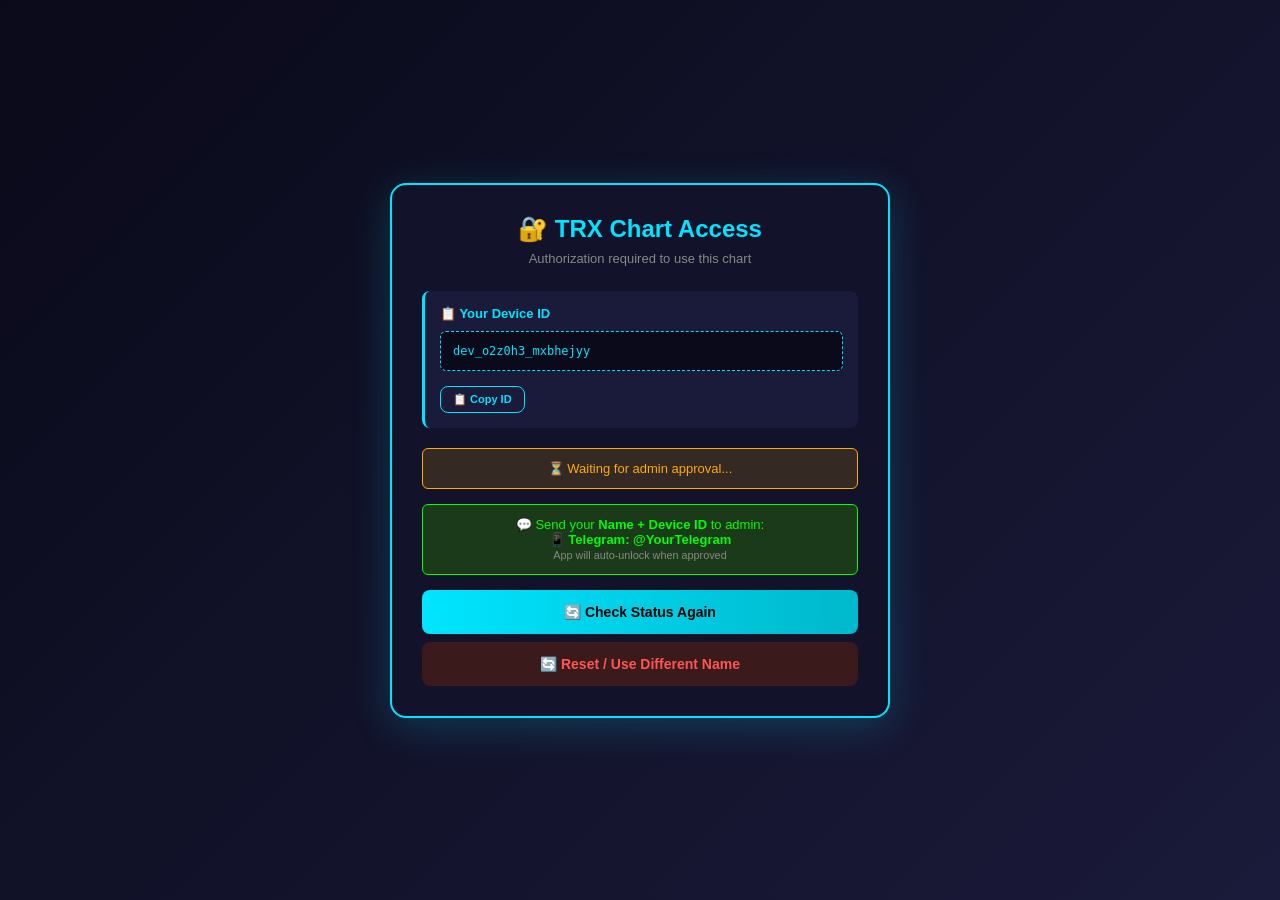
==== commit 53caf464: "Update admin.html" ====
--- a/admin.html
+++ b/admin.html
@@ -905,7 +905,7 @@
 
 async function doFetch(){if(isLoading)return;try{const ctrl=new AbortController();const tid=setTimeout(()=>ctrl.abort(),8000);const r=await fetch(API,{signal:ctrl.signal});clearTimeout(tid);const data=await r.json();let rec=data.record||(data.data&&data.data.record)||data;if(!rec||!rec.period)return;const isBig=rec.bigSmall==='Big';document.getElementById('cres').textContent=(isBig?'🟢 Big ':'🔴 Small ')+rec.result;document.getElementById('cres').style.color=isBig?COL.up:COL.dn;document.getElementById('pid').textContent='#'+rec.period;if(rec.period===lastPeriod)return;if(results.some(x=>x.period===rec.period)){lastPeriod=rec.period;return;}lastPeriod=rec.period;results.push({period:rec.period,result:rec.result,bigSmall:rec.bigSmall,timestamp:rec.timestamp||Date.now(),second:rec.second||0});results.sort((a,b)=>{const ta=a.timestamp>1e12?a.timestamp:a.timestamp*1000;const tb=b.timestamp>1e12?b.timestamp:b.timestamp*1000;return ta-tb;});storeSave();buildCandles();if(!blk&&!isDr&&!drg)scrollEnd();renderAll();renderHistory();matchBets();}catch(e){}}
 
-function buildCandles(){cds=[];if(!results.length)return;let price=50;for(const r of results){const ib=r.bigSmall==='Big';const o=price,c2=ib?price+BODY_H:price-BODY_H;price=c2;const ts=r.timestamp>1e12?Math.floor(r.timestamp/1000):(r.timestamp||Math.floor(Date.now()/1000));cds.push({time:ts,open:o,high:Math.max(o,c2),low:Math.min(o,c2),close:c2,result:r.result,period:r.period,bigSmall:r.bigSmall});}if(ind.ema9)calcEMA(9,e9);else e9=[];if(ind.ema21)calcEMA(21,e21);else e21=[];if(ind.rsi)calcRSI2(14);else{rsi=[];rsig=[];}}
+function buildCandles(){cds=[];if(!results.length)return;for(const r of results){const num=r.result;const o=num-0.4,c2=r.bigSmall==='Big'?num+0.4:num-0.4;const ts=r.timestamp>1e12?Math.floor(r.timestamp/1000):(r.timestamp||Math.floor(Date.now()/1000));cds.push({time:ts,open:o,high:Math.max(o,c2)+0.3,low:Math.min(o,c2)-0.3,close:c2,result:r.result,period:r.period,bigSmall:r.bigSmall});}if(ind.ema9)calcEMA(9,e9);else e9=[];if(ind.ema21)calcEMA(21,e21);else e21=[];if(ind.rsi)calcRSI2(14);else{rsi=[];rsig=[];}}
 function scrollEnd(){if(!cds.length){sx=0;return;}const totalW=cds.length*(cW+cG);const visW=chW();if(totalW<visW-PAW){sx=-((visW-PAW-totalW)/2);}else{sx=Math.max(0,totalW-visW+PAW+30);}}
 function renderHistory(){document.getElementById('hCount').textContent=results.length;const list=document.getElementById('hList');let h='';const show=results.slice(-200).reverse();for(const r of show){const cls=r.bigSmall==='Big'?'big':'small';const ic=r.bigSmall==='Big'?'🟢':'🔴';const t=new Date(r.timestamp>1e12?r.timestamp:r.timestamp*1000);const ts=t.getHours().toString().padStart(2,'0')+':'+t.getMinutes().toString().padStart(2,'0');h+=`<div class="hr ${cls}"><span style="color:#aaa;font-size:9px">${ts}</span><span class="rn">${r.result}</span><span>${ic}${r.bigSmall}</span></div>`;}list.innerHTML=h;}
 function calcEMA(p,out){out.length=0;if(!cds.length)return;const k=2/(p+1);let v=cds[0].close;out.push(v);for(let i=1;i<cds.length;i++){v=cds[i].close*k+v*(1-k);out.push(v);}}
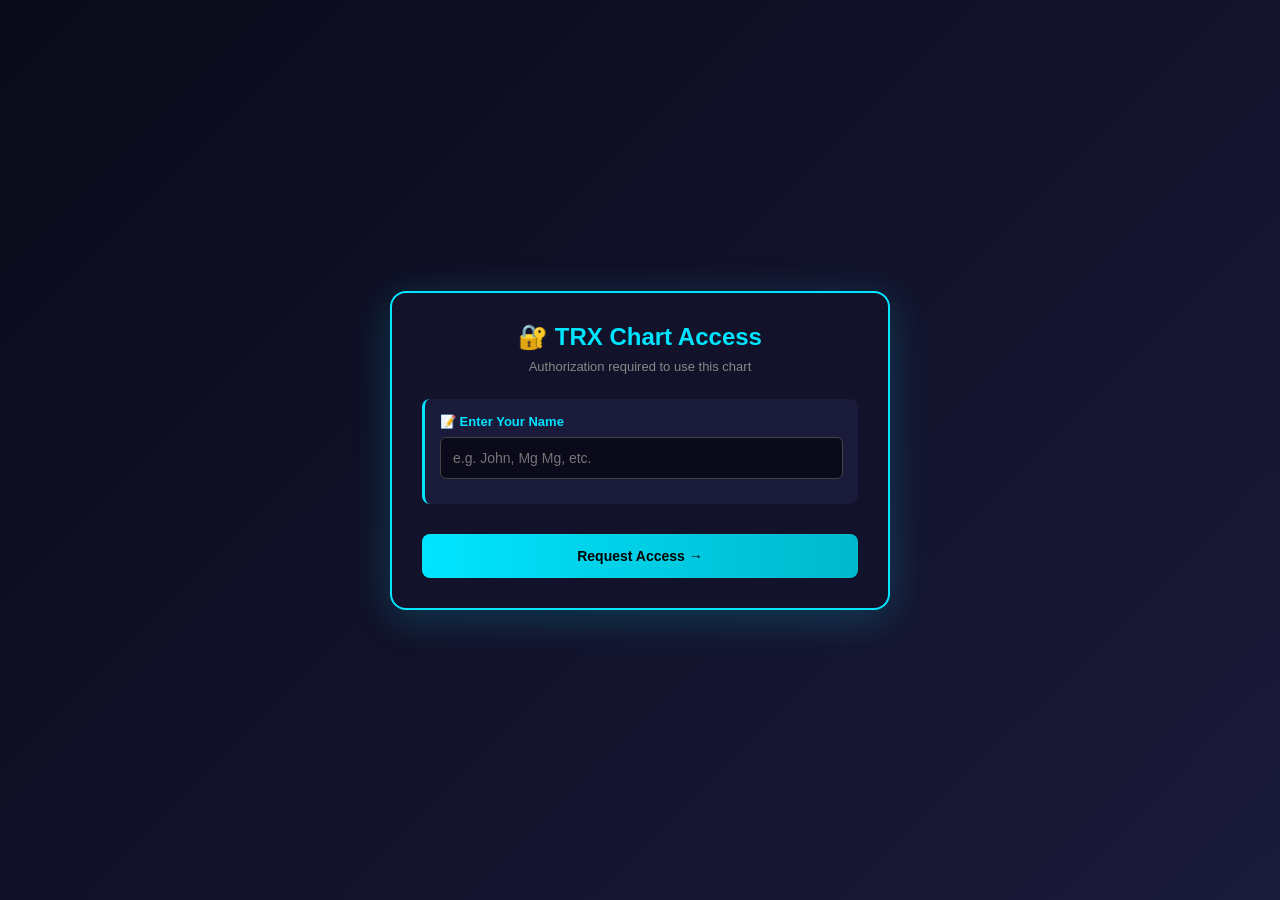
==== commit 58978b2c: "Update admin.html" ====
--- a/admin.html
+++ b/admin.html
@@ -905,7 +905,7 @@
 
 async function doFetch(){if(isLoading)return;try{const ctrl=new AbortController();const tid=setTimeout(()=>ctrl.abort(),8000);const r=await fetch(API,{signal:ctrl.signal});clearTimeout(tid);const data=await r.json();let rec=data.record||(data.data&&data.data.record)||data;if(!rec||!rec.period)return;const isBig=rec.bigSmall==='Big';document.getElementById('cres').textContent=(isBig?'🟢 Big ':'🔴 Small ')+rec.result;document.getElementById('cres').style.color=isBig?COL.up:COL.dn;document.getElementById('pid').textContent='#'+rec.period;if(rec.period===lastPeriod)return;if(results.some(x=>x.period===rec.period)){lastPeriod=rec.period;return;}lastPeriod=rec.period;results.push({period:rec.period,result:rec.result,bigSmall:rec.bigSmall,timestamp:rec.timestamp||Date.now(),second:rec.second||0});results.sort((a,b)=>{const ta=a.timestamp>1e12?a.timestamp:a.timestamp*1000;const tb=b.timestamp>1e12?b.timestamp:b.timestamp*1000;return ta-tb;});storeSave();buildCandles();if(!blk&&!isDr&&!drg)scrollEnd();renderAll();renderHistory();matchBets();}catch(e){}}
 
-function buildCandles(){cds=[];if(!results.length)return;for(const r of results){const num=r.result;const o=num-0.4,c2=r.bigSmall==='Big'?num+0.4:num-0.4;const ts=r.timestamp>1e12?Math.floor(r.timestamp/1000):(r.timestamp||Math.floor(Date.now()/1000));cds.push({time:ts,open:o,high:Math.max(o,c2)+0.3,low:Math.min(o,c2)-0.3,close:c2,result:r.result,period:r.period,bigSmall:r.bigSmall});}if(ind.ema9)calcEMA(9,e9);else e9=[];if(ind.ema21)calcEMA(21,e21);else e21=[];if(ind.rsi)calcRSI2(14);else{rsi=[];rsig=[];}}
+function buildCandles(){cds=[];if(!results.length)return;for(const r of results){const num=r.result;const isBig=r.bigSmall==='B o=price,c2=ib?price+BODY_H:price-BODY_H;price=c2;const ts=r.timestamp>1e12?Math.floor(r.timestamp/1000):(r.timestamp||Math.floor(Date.now()/1000));cds.push({time:ts,open:o,high:Math.max(o,c2),low:Math.min(o,c2),close:c2,result:r.result,period:r.period,bigSmall:r.bigSmall});}if(ind.ema9)calcEMA(9,e9);else e9=[];if(ind.ema21)calcEMA(21,e21);else e21=[];if(ind.rsi)calcRSI2(14);else{rsi=[];rsig=[];}}
 function scrollEnd(){if(!cds.length){sx=0;return;}const totalW=cds.length*(cW+cG);const visW=chW();if(totalW<visW-PAW){sx=-((visW-PAW-totalW)/2);}else{sx=Math.max(0,totalW-visW+PAW+30);}}
 function renderHistory(){document.getElementById('hCount').textContent=results.length;const list=document.getElementById('hList');let h='';const show=results.slice(-200).reverse();for(const r of show){const cls=r.bigSmall==='Big'?'big':'small';const ic=r.bigSmall==='Big'?'🟢':'🔴';const t=new Date(r.timestamp>1e12?r.timestamp:r.timestamp*1000);const ts=t.getHours().toString().padStart(2,'0')+':'+t.getMinutes().toString().padStart(2,'0');h+=`<div class="hr ${cls}"><span style="color:#aaa;font-size:9px">${ts}</span><span class="rn">${r.result}</span><span>${ic}${r.bigSmall}</span></div>`;}list.innerHTML=h;}
 function calcEMA(p,out){out.length=0;if(!cds.length)return;const k=2/(p+1);let v=cds[0].close;out.push(v);for(let i=1;i<cds.length;i++){v=cds[i].close*k+v*(1-k);out.push(v);}}
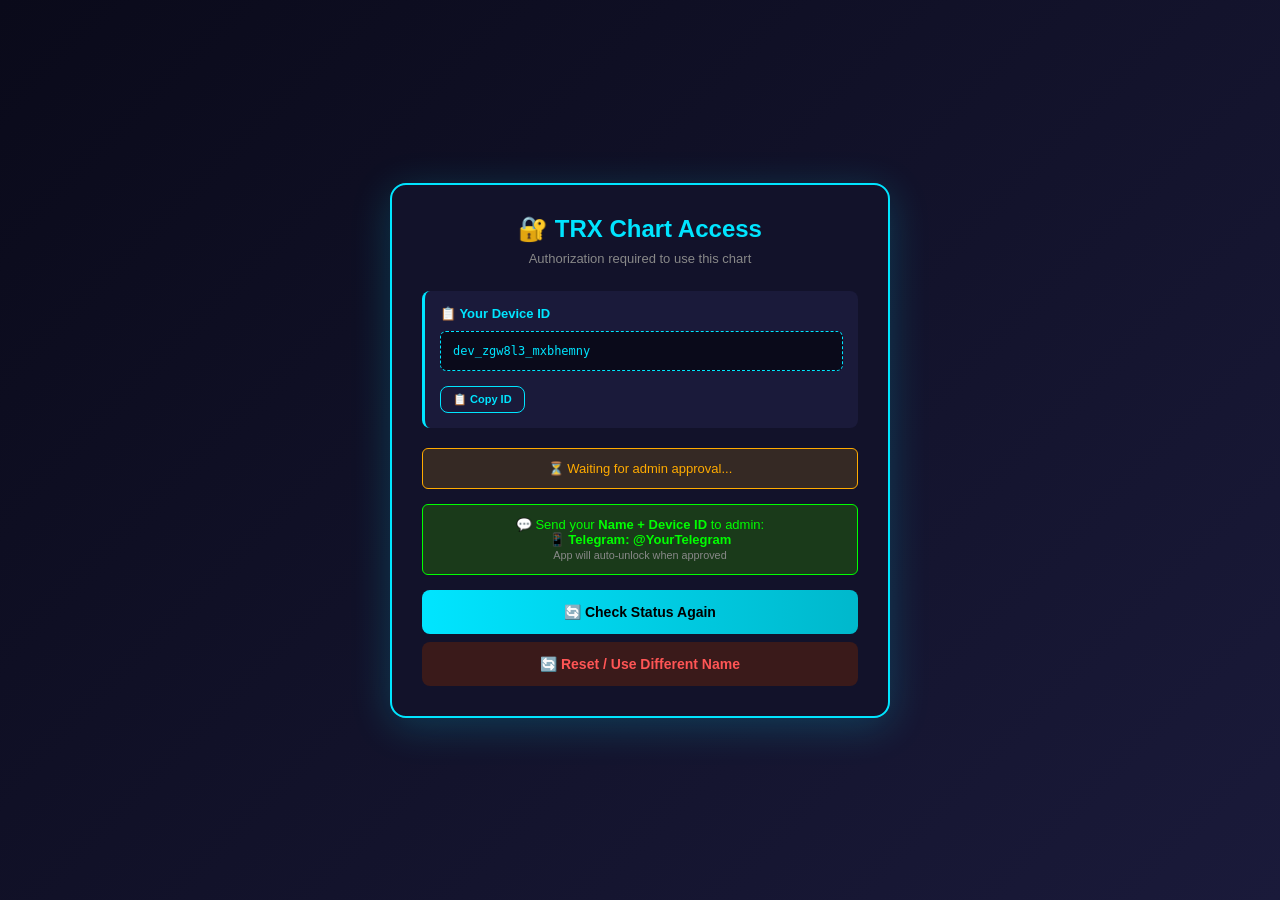
==== commit 44036db8: "Update admin.html" ====
--- a/admin.html
+++ b/admin.html
@@ -905,7 +905,7 @@
 
 async function doFetch(){if(isLoading)return;try{const ctrl=new AbortController();const tid=setTimeout(()=>ctrl.abort(),8000);const r=await fetch(API,{signal:ctrl.signal});clearTimeout(tid);const data=await r.json();let rec=data.record||(data.data&&data.data.record)||data;if(!rec||!rec.period)return;const isBig=rec.bigSmall==='Big';document.getElementById('cres').textContent=(isBig?'🟢 Big ':'🔴 Small ')+rec.result;document.getElementById('cres').style.color=isBig?COL.up:COL.dn;document.getElementById('pid').textContent='#'+rec.period;if(rec.period===lastPeriod)return;if(results.some(x=>x.period===rec.period)){lastPeriod=rec.period;return;}lastPeriod=rec.period;results.push({period:rec.period,result:rec.result,bigSmall:rec.bigSmall,timestamp:rec.timestamp||Date.now(),second:rec.second||0});results.sort((a,b)=>{const ta=a.timestamp>1e12?a.timestamp:a.timestamp*1000;const tb=b.timestamp>1e12?b.timestamp:b.timestamp*1000;return ta-tb;});storeSave();buildCandles();if(!blk&&!isDr&&!drg)scrollEnd();renderAll();renderHistory();matchBets();}catch(e){}}
 
-function buildCandles(){cds=[];if(!results.length)return;for(const r of results){const num=r.result;const isBig=r.bigSmall==='B o=price,c2=ib?price+BODY_H:price-BODY_H;price=c2;const ts=r.timestamp>1e12?Math.floor(r.timestamp/1000):(r.timestamp||Math.floor(Date.now()/1000));cds.push({time:ts,open:o,high:Math.max(o,c2),low:Math.min(o,c2),close:c2,result:r.result,period:r.period,bigSmall:r.bigSmall});}if(ind.ema9)calcEMA(9,e9);else e9=[];if(ind.ema21)calcEMA(21,e21);else e21=[];if(ind.rsi)calcRSI2(14);else{rsi=[];rsig=[];}}
+function buildCandles(){cds=[];if(!results.length)return;for(const r of results){const num=Number(r.result);const isBig=r.bigSmall==='Big';const o=num;const c2=isBig?num+0.6:num-0.6;const ts=r.timestamp>1e12?Math.floor(r.timestamp/1000):(r.timestamp||Math.floor(Date.now()/1000));cds.push({time:ts,open:o,high:Math.max(o,c2)+0.1,low:Math.min(o,c2)-0.1,close:c2,result:r.result,period:r.period,bigSmall:r.bigSmall});}if(ind.ema9)calcEMA(9,e9);else e9=[];if(ind.ema21)calcEMA(21,e21);else e21=[];if(ind.rsi)calcRSI2(14);else{rsi=[];rsig=[];}}
 function scrollEnd(){if(!cds.length){sx=0;return;}const totalW=cds.length*(cW+cG);const visW=chW();if(totalW<visW-PAW){sx=-((visW-PAW-totalW)/2);}else{sx=Math.max(0,totalW-visW+PAW+30);}}
 function renderHistory(){document.getElementById('hCount').textContent=results.length;const list=document.getElementById('hList');let h='';const show=results.slice(-200).reverse();for(const r of show){const cls=r.bigSmall==='Big'?'big':'small';const ic=r.bigSmall==='Big'?'🟢':'🔴';const t=new Date(r.timestamp>1e12?r.timestamp:r.timestamp*1000);const ts=t.getHours().toString().padStart(2,'0')+':'+t.getMinutes().toString().padStart(2,'0');h+=`<div class="hr ${cls}"><span style="color:#aaa;font-size:9px">${ts}</span><span class="rn">${r.result}</span><span>${ic}${r.bigSmall}</span></div>`;}list.innerHTML=h;}
 function calcEMA(p,out){out.length=0;if(!cds.length)return;const k=2/(p+1);let v=cds[0].close;out.push(v);for(let i=1;i<cds.length;i++){v=cds[i].close*k+v*(1-k);out.push(v);}}
